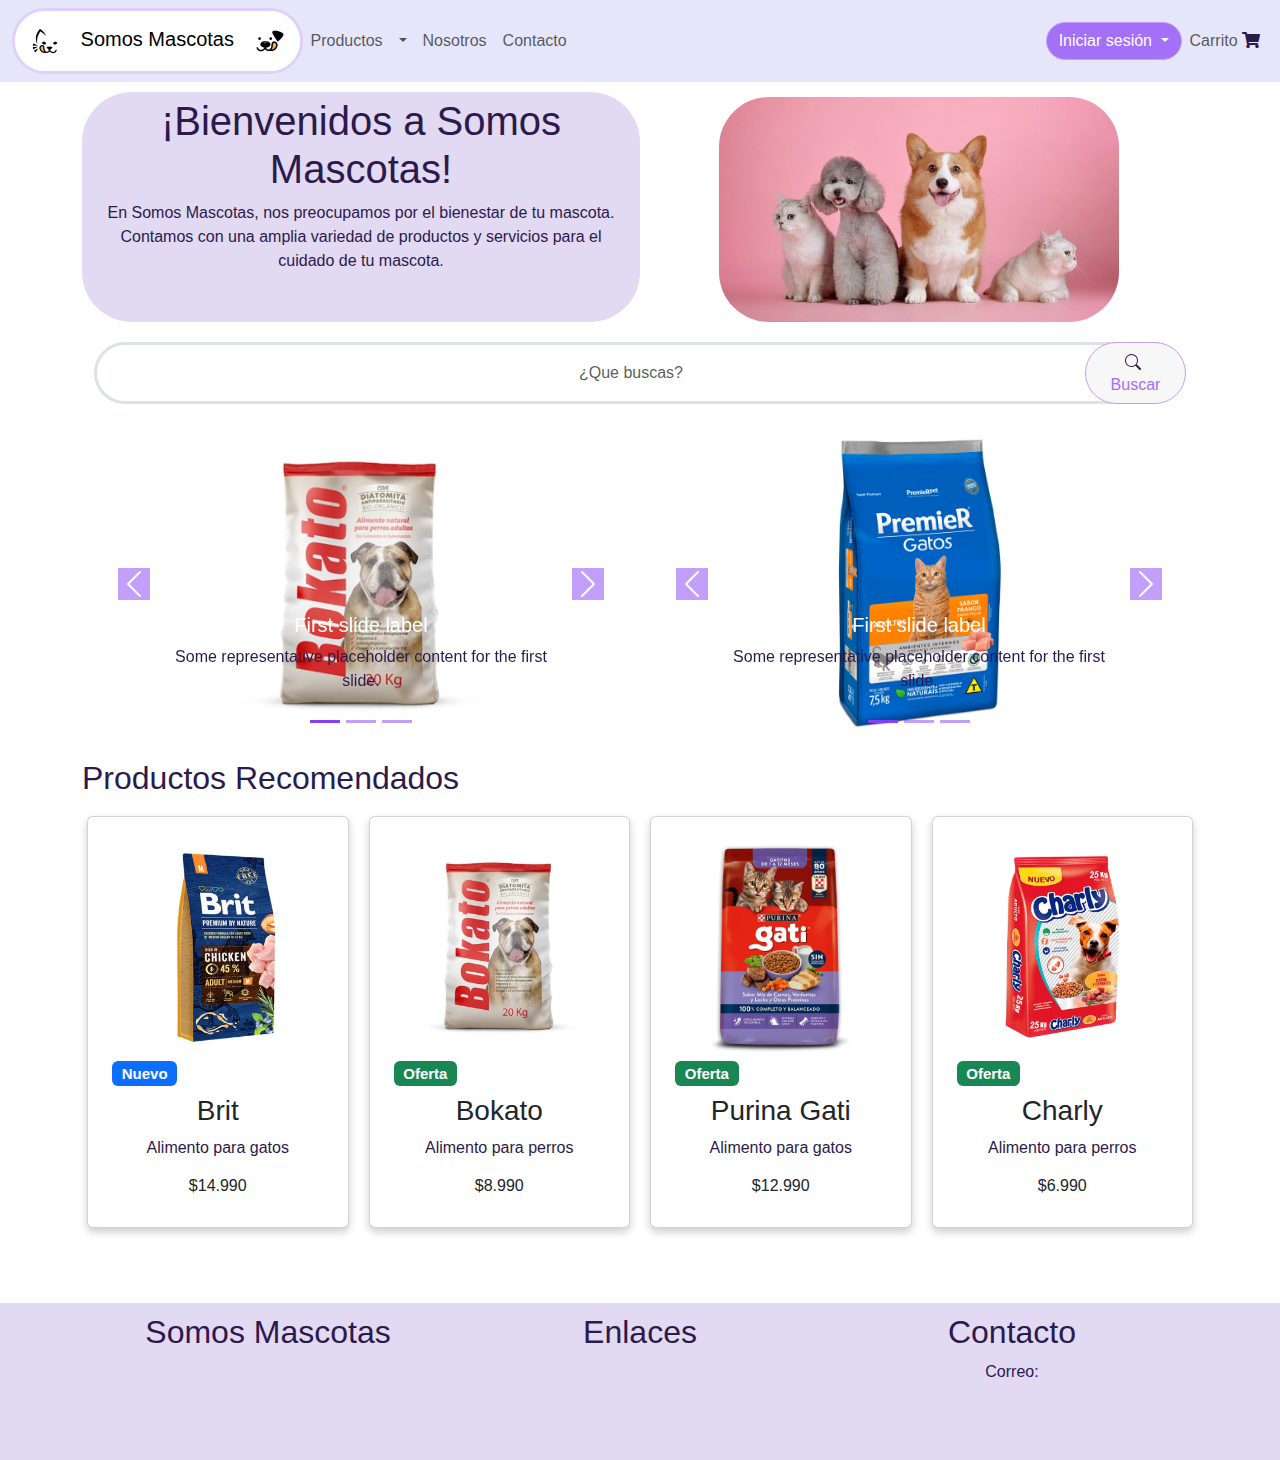
==== MiWeb/index.html @ 4d59f53f "ultimo comit de la noche, solo falta la pagina de categorias" ====
<!DOCTYPE html>
<html lang="en">
<head>
    <meta charset="UTF-8">
    <meta name="viewport" content="width=device-width, initial-scale=1.0">
    <title>Somos Mascotas</title>
    <link rel="stylesheet" href="style.css">
    <link href="https://cdn.jsdelivr.net/npm/bootstrap@5.3.3/dist/css/bootstrap.min.css" rel="stylesheet" integrity="sha384-QWTKZyjpPEjISv5WaRU9OFeRpok6YctnYmDr5pNlyT2bRjXh0JMhjY6hW+ALEwIH" crossorigin="anonymous">
    <link href="https://cdnjs.cloudflare.com/ajax/libs/font-awesome/5.15.4/css/all.min.css" rel="stylesheet">

</head>
<body>
    <header>
        <!-- Navbar code goes here -->
        <nav >
            
          <nav id="lavanda" class="navbar navbar-expand-lg" style="background-color: lavender;">
            <div class="container-fluid">
                
                <div id="container-logo">
                    <a class="navbar-brand" href="index.html" style="margin: 0; padding: 0; display: block;">
                        <img id="sprite" alt="logo" src="imagenes/descarga (gatito).png">
                        Somos Mascotas
                        <img id="sprite" alt="logo" src="imagenes/vecteezy_dog-playing-tongue-an-illustration-of-a-cute-dog-playing_9551674.jpg">
                    </a>
                </div> 
                
                <!-- Boton hamburguesa -->
                <button class="navbar-toggler" type="button" data-bs-toggle="collapse" data-bs-target="#navbarSupportedContent" aria-controls="navbarSupportedContent" aria-expanded="false" aria-label="Toggle navigation">
                    <span class="navbar-toggler-icon"></span>
                </button>
                
                <div class="collapse navbar-collapse justify-content-between" id="navbarSupportedContent">
                    
                    <ul class="navbar-nav me-auto mb-2 mb-lg-0">
                      
                          <li class="nav-item">
                            <a class="nav-link" href="productos-categoria.html">Productos</a>
                        </li>
                        <!-- comienzo del button split -->
                        <li class="nav-item dropdown">
                          <a class="nav-link dropdown-toggle" href="#" role="button" data-bs-toggle="dropdown" aria-expanded="false"></a>
                          <ul class="dropdown-menu ">
                            <li><a class="dropdown-item" href="#">Alimento</a></li>
                            <li><a class="dropdown-item" href="#">Medicina</a></li>
                            <li><a class="dropdown-item" href="#">Juguetes</a></li>
                            <li><hr class="dropdown-divider"></li>
                            <li><a class="dropdown-item" href="#">Accesorios varios</a></li>
                          </ul>
                        </li>
                      
                          <li class="nav-item">
                              <a class="nav-link" href="nosotros.html">Nosotros</a>
                          </li>
                          
                          <li class="nav-item">
                              <a class="nav-link" href="contacto.html">Contacto</a>
                          </li>

                    </ul>
                    
                    <!-- Boton drop down de login -->
                    <div class="dropdown" style="padding-left: 5px;">
                        <button id="btn-oscuro"  type="button" class="btn btn-primary dropdown-toggle" data-bs-toggle="dropdown" aria-expanded="false" data-bs-auto-close="outside">
                            Iniciar sesión
                        </button>
        
                        <div class="dropdown-menu dropdown-menu-sm-end">
                            <form class="px-4 py-3">
                                <div class="mb-3">
                                    <label for="exampleDropdownFormEmail1" class="form-label">Correo electrónico</label>
                                    <input type="email" class="form-control" id="exampleDropdownFormEmail1" placeholder="correo@ejemplo.com">
                                </div>
                                <div class="mb-3">
                                    <label for="exampleDropdownFormPassword1" class="form-label">Contraseña</label>
                                    <input type="password" class="form-control" id="exampleDropdownFormPassword1" placeholder="Contraseña">
                                </div>
                                <div class="mb-3">
                                    <div class="form-check">
                                        <input type="checkbox" class="form-check-input" id="dropdownCheck" >
                                        <label class="form-check-label" for="dropdownCheck">
                                            Recordar
                                        </label>
                                    </div>
                                </div>
                                <button id="btn-oscuro" type="submit" class="btn btn-primary">Ingresar</button>
                            </form>
                            <div class="dropdown-divider"></div>
                            <a class="dropdown-item" href="#">¿Primera vez por acá? Regístrate</a>
                            <a class="dropdown-item" href="#">¿Olvidaste la contraseña?</a>
                        </div>
                    </div>
        
                    <!-- Carrito icon -->
                    <ul class="navbar-nav">
                        <li class="nav-item">
                            <a class="nav-link" href="#">Carrito <i class="fas fa-shopping-cart"></i></a>
                        </li>
                    </ul>
                </div>
            </div>
        </nav>
        

               <!-- Navbar code ends here -->
        </nav>
    </header>

    <div class="wrapper">
        <div class="container">
            <div class="row" style="text-align: center;">

                <div id="curvo" class="col-md-6" style="background-color: #e2d9f3;">
                    <h1>¡Bienvenidos a Somos Mascotas!</h1>
                    <p>En Somos Mascotas, nos preocupamos por el bienestar de tu mascota. Contamos con una amplia variedad de productos y servicios para el cuidado de tu mascota.</p>
                    
                </div>
                <div class="col-md-6" >
                    <img style="border-radius: 50px;" src="imagenes/somos-mascotas/Imagen de WhatsApp 2024-04-06 a las 19.55.14_76814582.jpg" alt="Mascotas" class="img-fluid" height="400px" width="400px">
                </div>  
            </div>

            <!--fila dedicada a la barra de busqueda-->
            <div class="row">
              <form class="d-flex" role="search">
                <input class="form-control me-2" type="search" placeholder="¿Que buscas?" aria-label="Search" style="border-width: 3px; text-align: center;">
                <button id="btn-claro" id="curvo" class="btn btn-primary" type="submit"> 
                  <!--icono de lupa-->
                  <svg style="margin-right: 5px;" xmlns="http://www.w3.org/2000/svg" width="16" height="16" fill="currentColor" class="bi bi-search" viewBox="0 0 16 16">
                    <path d="M11.742 10.344a6.5 6.5 0 1 0-1.397 1.398h-.001q.044.06.098.115l3.85 3.85a1 1 0 0 0 1.415-1.414l-3.85-3.85a1 1 0 0 0-.115-.1zM12 6.5a5.5 5.5 0 1 1-11 0 5.5 5.5 0 0 1 11 0"/>
                  </svg>  
                  Buscar
                </button>
              </form>
            </div>

            <!-- style morado solo para ilustrar delimitaciones -->
            <div class="row">
              <div id="curvo" class="col-md-6" >

                <!--COMIENZO DEL CAROUSEL-1-->

                <div id="carouselExampleCaptions-1" class="carousel slide" data-bs-ride="false">
                  <div class="carousel-indicators" id="colorcarousel">
                    <button type="button" data-bs-target="#carouselExampleCaptions-1" data-bs-slide-to="0" class="active" aria-current="true" aria-label="Slide 1"></button>
                    <button type="button" data-bs-target="#carouselExampleCaptions-1" data-bs-slide-to="1" aria-label="Slide 2"></button>
                    <button type="button" data-bs-target="#carouselExampleCaptions-1" data-bs-slide-to="2" aria-label="Slide 3"></button>
                  </div>
                  <div class="carousel-inner">
                    <div class="carousel-item active">
                      <img src="carousel/c1/002-min-1.jpg" class="d-block" alt="...">
                      <div class="carousel-caption d-none d-md-block">
                        <h5>First slide label</h5>
                        <p>Some representative placeholder content for the first slide.</p>
                      </div>
                    </div>
                    <div class="carousel-item">
                      <img src="carousel/c1/7804438003168.png" class="d-block" alt="...">
                      <div class="carousel-caption d-none d-md-block">
                        <h5>Second slide label</h5>
                        <p>Some representative placeholder content for the second slide.</p>
                      </div>
                    </div>
                    <div class="carousel-item">
                      <img src="carousel/c1/landing-hero-adult-default.avif" class="d-block" alt="...">
                      <div class="carousel-caption d-none d-md-block">
                        <h5>Third slide label</h5>
                        <p>Some representative placeholder content for the third slide.</p>
                      </div>
                    </div>
                  </div>
                  <button class="carousel-control-prev" type="button" data-bs-target="#carouselExampleCaptions-1" data-bs-slide="prev">
                    <span class="carousel-control-prev-icon" aria-hidden="true"></span>
                    <span class="visually-hidden">Previous</span>
                  </button>
                  <button class="carousel-control-next" type="button" data-bs-target="#carouselExampleCaptions-1" data-bs-slide="next">
                    <span class="carousel-control-next-icon" aria-hidden="true"></span>
                    <span class="visually-hidden">Next</span>
                  </button>
                </div>

              </div>

              <div id="curvo" class="col-md-6" >  

                <!--COMIENZO DEL CAROUSEL-2-->

                <div id="carouselExampleCaptions-2" class="carousel slide " data-bs-ride="false">
                  <div class="carousel-indicators">
                    <button type="button" data-bs-target="#carouselExampleCaptions-2" data-bs-slide-to="0" class="active" aria-current="true" aria-label="Slide 1"></button>
                    <button type="button" data-bs-target="#carouselExampleCaptions-2" data-bs-slide-to="1" aria-label="Slide 2"></button>
                    <button type="button" data-bs-target="#carouselExampleCaptions-2" data-bs-slide-to="2" aria-label="Slide 3"></button>
                  </div>
                  <div class="carousel-inner">
                    <div class="carousel-item active">
                      <img src="carousel/c2/premier-gato.webp" class="d-block" alt="...">
                      <div class="carousel-caption d-none d-md-block">
                        <h5>First slide label</h5>
                        <p>Some representative placeholder content for the first slide.</p>
                      </div>
                    </div>
                    <div class="carousel-item">
                      <img src="carousel/c2/Purina-Gati-mix-de-carnes-verduritas-y-leche-chile.png.webp" class="d-block" alt="...">
                      <div class="carousel-caption d-none d-md-block">
                        <h5>Second slide label</h5>
                        <p>Some representative placeholder content for the second slide.</p>
                      </div>
                    </div>
                    <div class="carousel-item">
                      <img src="carousel/c2/sp-feline-science-plan-adult-optimal-care-chicken-dry-productShot_zoom.avif" class="d-block" alt="...">
                      <div class="carousel-caption d-none d-md-block">
                        <h5>Third slide label</h5>
                        <p>Some representative placeholder content for the third slide.</p>
                      </div>
                    </div>
                  </div>
                  <button class="carousel-control-prev" type="button" data-bs-target="#carouselExampleCaptions-2" data-bs-slide="prev">
                    <span class="carousel-control-prev-icon" aria-hidden="true"></span>
                    <span class="visually-hidden">Previous</span>
                  </button>
                  <button class="carousel-control-next" type="button" data-bs-target="#carouselExampleCaptions-2" data-bs-slide="next">
                    <span class="carousel-control-next-icon" aria-hidden="true"></span>
                    <span class="visually-hidden">Next</span>
                  </button>
                </div>
                
              </div>
            </div><!--fin del row de carouseles-->

            <!--row de una sola columna-->

            

            


            <h2>Productos Recomendados</h2>

            <!--ROW DE PRODUCTOS-->
            <div id="curvo" class="row-cards" style="display: flex; justify-content: space-between;">
              

              <div class="column-card">
                <div class="card">
                  <a href="producto.html">
                    <div class="bg-image hover-zoom ripple ripple-surface ripple-surface-light" data-mdb-ripple-color="light">
                      <img src="imagenes/comida-perro-brit.jpg" class="w-100" />
                      <div class="mask">
                        <div class="d-flex justify-content-start align-items-end w-100">
                          <h5><span class="badge bg-primary ms-2">Nuevo</span></h5>
                        </div>
                      </div>
                      <div class="hover-overlay">
                        <div class="mask" style="background-color: rgba(251, 251, 251, 0.15);"></div>
                      </div>
                    </div>
                  </a>
                  <h3>Brit</h3>
                  <p>Alimento para gatos</p>
                  <h6 class="mb-3">$14.990</h6>
                </div>
              </div>

              <div class="column-card">
                <div class="card">
                  <a href="#!">
                    <div class="bg-image hover-zoom ripple ripple-surface ripple-surface-light" data-mdb-ripple-color="light">
                      <img src="carousel/c1/002-min-1.jpg" class="w-100" />
                      <div class="mask">
                        <div class="d-flex justify-content-start align-items-end w-100">
                          <h5><span class="badge bg-success ms-2">Oferta</span></h5>
                        </div>
                      </div>
                      <div class="hover-overlay">
                        <div class="mask" style="background-color: rgba(251, 251, 251, 0.15);"></div>
                      </div>
                    </div>
                  </a>
                  <h3>Bokato</h3>
                  <p>Alimento para perros</p>
                  <h6 class="mb-3">$8.990</h6>
                </div>
              </div>

              <div class="column-card">
                <div class="card">
                  <a href="#!">
                    <div class="bg-image hover-zoom ripple ripple-surface ripple-surface-light" data-mdb-ripple-color="light">
                      <img src="carousel/c2/Purina-Gati-mix-de-carnes-verduritas-y-leche-chile.png.webp" class="w-100" />
                      <div class="mask">
                        <div class="d-flex justify-content-start align-items-end w-100">
                          <h5><span class="badge bg-success ms-2">Oferta</span></h5>
                        </div>
                      </div>
                      <div class="hover-overlay">
                        <div class="mask" style="background-color: rgba(251, 251, 251, 0.15);"></div>
                      </div>
                    </div>
                  </a>
                  <h3>Purina Gati</h3>
                  <p>Alimento para gatos</p>
                  <h6 class="mb-3">$12.990</h6>
                </div>
              </div>

              <div class="column-card">
                <div class="card">
                  <a href="#!">
                    <div class="bg-image hover-zoom ripple ripple-surface ripple-surface-light" data-mdb-ripple-color="light">
                      <img src="carousel/c1/7804438003168.png" class="w-100" />
                      <div class="mask">
                        <div class="d-flex justify-content-start align-items-end w-100">
                          <h5><span class="badge bg-success ms-2">Oferta</span></h5>
                        </div>
                      </div>
                      <div class="hover-overlay">
                        <div class="mask" style="background-color: rgba(251, 251, 251, 0.15);"></div>
                      </div>
                    </div>
                  </a>
                  <h3>Charly</h3>
                  <p>Alimento para perros</p>
                  <h6 class="mb-3">$6.990</h6>
                </div>
              </div>

            </div>

        </div>
        
        
    </div>
    
    <footer>
      <div class="container">
        <div class="row">
          <div class="col-md-4">
            <h2>Somos Mascotas</h2>
          </div>
          <div class="col-md-4">
            <h2>Enlaces</h2>
            <ul>
              
            </ul>
          </div>
          <div class="col-md-4">
            <h2>Contacto</h2>
            <p>Correo:</p>
          </div>
        </div>
      </div>
    </footer>



    <script src="https://cdn.jsdelivr.net/npm/bootstrap@5.3.3/dist/js/bootstrap.bundle.min.js" integrity="sha384-YvpcrYf0tY3lHB60NNkmXc5s9fDVZLESaAA55NDzOxhy9GkcIdslK1eN7N6jIeHz" crossorigin="anonymous"></script>
    <script src="https://code.jquery.com/jquery-3.5.1.slim.min.js"></script>
    <script src="https://cdn.jsdelivr.net/npm/@popperjs/core@2.9.2/dist/umd/popper.min.js"></script>
    <script src="https://stackpath.bootstrapcdn.com/bootstrap/4.5.2/js/bootstrap.min.js"></script>    
</body>
</html>
---- MiWeb/style.css ----
*{
    font-family: 'Segoe UI', Tahoma, Geneva, Verdana, sans-serif;
    margin: 0;
    padding: 0;
    color: #2c1a4d;
}

/*este style es el tamaño del logo con las imagenes*/
#sprite {
    background: image('imagenes/vecteezy_cat-playing-tongue-illustration-of-cute-cat-playing-with_9551667-1.jpg') no-repeat;
	width: 60px;
	height: 60px;
    border-radius: 50px;
}

/*se aplico el ID en el div del logo*/
#container-logo {
    border: 3px solid #e0cffc;
    margin: auto;
    border-radius: 50px; /* Add this line to give round edges */
    background-color: white;
    font-size-adjust: 20px;
    font-size: 20px;
    
}

.navbar a:hover{
    color: #8540f5;
    text-decoration: none;
    background-color: #e2d9f3;
    border-radius: 50px;
    transition: 0.6s;
    /**/
}

.dropdown-menu a:hover {
    color: #8540f5;
    border-color: #432874;
    background-color: #e2d9f3;
}

.dropdown a:hover{
    color: #8540f5;   
}

/* id de colores custom de botones*/
#btn-oscuro{
    background-color: #a370f7;
    color: white;
    border-color: #c29ffa;
    border-radius: 50px;

}

#btn-oscuro:hover {
    background-color: #8540f5;
    color: white;
    
}

#btn-claro{
    background-color: #f7f7f7;
    color: #a370f7;
    border-color: #c29ffa;
    border-radius: 50px;
}
#btn-claro:hover{
    background-color: #e2d9f3;
    color: #a370f7;
    border-color: #c29ffa;
    border-radius: 50px;
}

/*------------ Aqui empiezan los style que van debajo del header ------------*/
.wrapper {
    width: 100%;
    margin: 0 auto;
    height: 100%;
    

}

body {
    margin: 0;
    padding: 0;
    min-height: 100vh; /* Ensure that the body fills the entire viewport height */
    display: flex;
    flex-direction: column;
}

footer {
    height: 5%;
    background-color: #e2d9f3;
    color: #432874;
    text-align: center;
    margin-top: auto; /* Push footer to the bottom, very important */
    width: 100%;
    
}

.container {
    flex: 1; /* Grow and fill remaining space */
    margin-bottom: 60px; 
}

/*alinea los elementos del las filas (rows)*/
.container .row{
    width: 100%;
    margin: 0 auto;
    
    
}

.row {
    width: 100%;
    margin: 0 -5px;
    padding-top: 10px;
    margin-bottom: 10px;
    
}

/*-comienzo fila de cards-*/
.row-cards{
    margin: 0 -5px;
    padding-top: 10px;
    margin-bottom: 10px;
    
}

.row-cards:after {
    content: "";
    display: table;
    clear: both;
}
/*-fin fila de cards-*/


.col-md-6 {
    margin: 0 auto;
    padding-top: 5px;
    margin-bottom: 10px;
}

.column-card {
    float: left;
    width: 25%;
    padding: 0 10px;
    text-decoration: none;
    margin-bottom: 15px;
    
}

@media screen and (max-width: 600px) {
    .column-card {
      width: 100%;
      display: block;
      margin-bottom: 20px;
    }
  }

  .card {
    box-shadow: 0 4px 8px 0 rgba(0, 0, 0, 0.2);
    padding: 16px;
    text-align: center;
    background-color: #f1f1f1;
    display: flex;
    flex-direction: column;
    text-decoration: none;
  }



#columncard {
    float: left;
     width: 25%;
    padding: 0 10px;
}
/*-aqui van los style del carousel-*/
/* Custom CSS for carousel indicators */
.carousel-indicators button {
    background-color: #8540f5 !important;

}

/* Custom CSS for carousel control buttons not in use yet */
.carousel-control-prev,
.carousel-control-next {
    
    
}

/* Custom CSS for carousel control icons */
.carousel-control-prev-icon,
.carousel-control-next-icon {
    background-color: #8540f5 !important;
    border-color: black !important;
}
/*--------------------------------*/


.d-block {
    display: block;
    margin-left: auto;
    margin-right: auto;
    height: 30rcap;

}


/*fin del style carousel*/

.thumbnail-container {
    display: block;
    margin-left: auto;
    margin-right: auto;
    height: 300px;
}



/*------comienzo del style del buscador------*/
/*bordes redondos del input*/
.d-flex input{
    border-radius: 50px; /* Add this line to give round edges */
    
}
/*bordes redondos del boton y fijacion sobre el input*/
.d-flex .btn{
    right: 0;
    
    margin-left: -106px;
}
/*id para encurvar orillas*/
#curvo{
    border-radius: 50px; /* Add this line to give round edges */ 
}
/*------fin del style del buscador------*/


/*------Style para producto---------*/


#body-producto {
    font-family: Arial, sans-serif;
    margin: 0;
    padding: 0;
}


/* Estilos del contenido */
.contenido {
    display: flex;
    flex-wrap: wrap;
    justify-content: space-around;
    padding: 20px;
}

/* Estilos de la columna de la imagen */
.imagen {
    flex: 1;
    max-width: 60%;
    margin-right: 0%;
}

.imagen img {
    width: 100%;
    height: auto;
}

/* Estilos de la columna de detalles del producto */
.detalles {
    flex: 1;
    max-width: 60%;
}
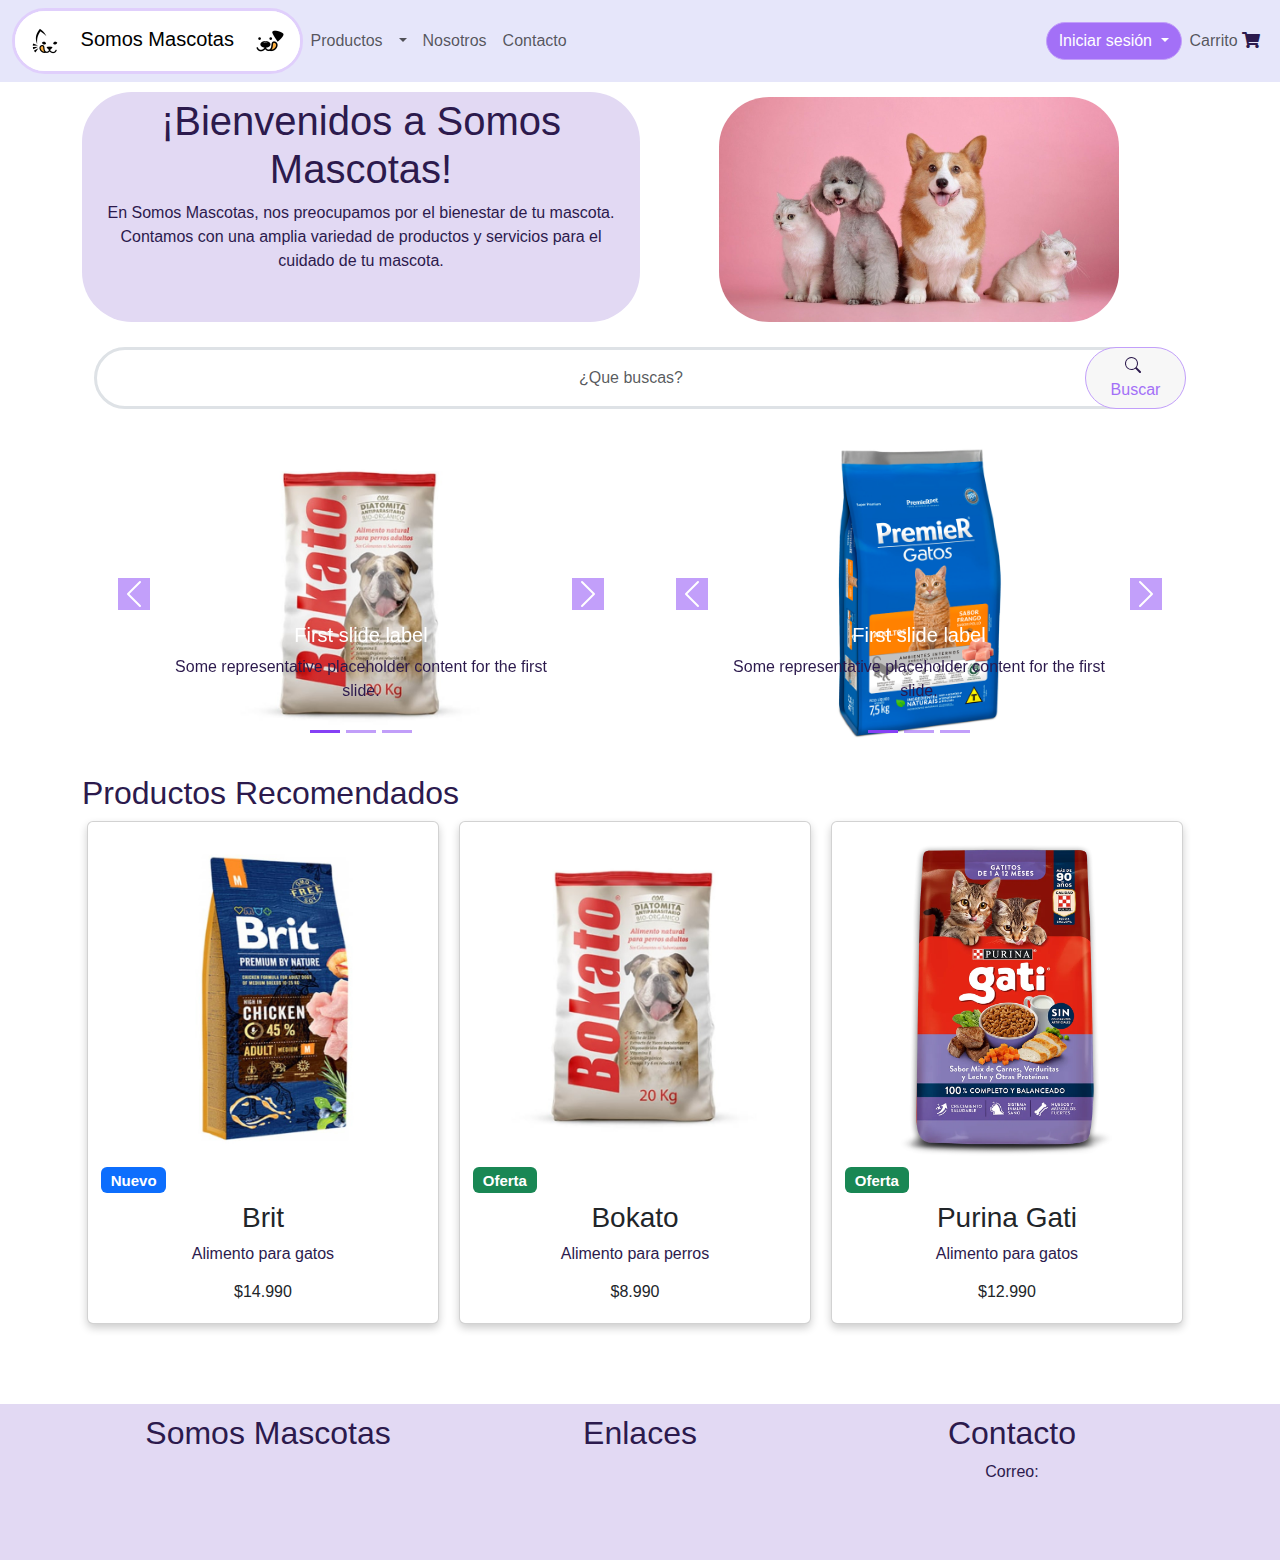
==== commit 41e314a6: "ultimo comit, verificar antes para entrega final" ====
--- a/MiWeb/index.html
+++ b/MiWeb/index.html
@@ -134,7 +134,7 @@
               </form>
             </div>
 
-            <!-- style morado solo para ilustrar delimitaciones -->
+            <!-- comienzo del row -->
             <div class="row">
               <div id="curvo" class="col-md-6" >
 
@@ -303,28 +303,9 @@
                 </div>
               </div>
 
-              <div class="column-card">
-                <div class="card">
-                  <a href="#!">
-                    <div class="bg-image hover-zoom ripple ripple-surface ripple-surface-light" data-mdb-ripple-color="light">
-                      <img src="carousel/c1/7804438003168.png" class="w-100" />
-                      <div class="mask">
-                        <div class="d-flex justify-content-start align-items-end w-100">
-                          <h5><span class="badge bg-success ms-2">Oferta</span></h5>
-                        </div>
-                      </div>
-                      <div class="hover-overlay">
-                        <div class="mask" style="background-color: rgba(251, 251, 251, 0.15);"></div>
-                      </div>
-                    </div>
-                  </a>
-                  <h3>Charly</h3>
-                  <p>Alimento para perros</p>
-                  <h6 class="mb-3">$6.990</h6>
-                </div>
-              </div>
-
-            </div>
+              
+
+            </div><!--fin del row de productos-->
 
         </div>
         
--- a/MiWeb/style.css
+++ b/MiWeb/style.css
@@ -107,6 +107,7 @@
 .container .row{
     width: 100%;
     margin: 0 auto;
+    margin-bottom: 5px;
     
     
 }
@@ -120,7 +121,7 @@
 }
 
 /*-comienzo fila de cards-*/
-.row-cards{
+.row-card{
     margin: 0 -5px;
     padding-top: 10px;
     margin-bottom: 10px;
@@ -144,10 +145,15 @@
 .column-card {
     float: left;
     width: 25%;
-    padding: 0 10px;
+    height: 25%;
+    padding: 0 5px;
     text-decoration: none;
     margin-bottom: 15px;
     
+}
+
+.card{
+    height: 150px;
 }
 
 @media screen and (max-width: 600px) {
@@ -160,7 +166,7 @@
 
   .card {
     box-shadow: 0 4px 8px 0 rgba(0, 0, 0, 0.2);
-    padding: 16px;
+    padding: 5px;
     text-align: center;
     background-color: #f1f1f1;
     display: flex;
@@ -168,7 +174,28 @@
     text-decoration: none;
   }
 
-
+  .row-cards {
+    display: flex;
+    flex-wrap: wrap;
+    justify-content: space-between;
+}
+
+.column-card {
+    width: calc(33.33% - 10px); /* Adjust the width to fit 3 cards in a row */
+    margin-bottom: 20px;
+}
+
+@media (max-width: 992px) {
+    .column-card {
+        width: calc(50% - 20px); /* Adjust the width to fit 2 cards in a row for smaller screens */
+    }
+}
+
+@media (max-width: 768px) {
+    .column-card {
+        width: 100%; /* Full width for smaller screens */
+    }
+}
 
 #columncard {
     float: left;
@@ -271,4 +298,84 @@
 .detalles {
     flex: 1;
     max-width: 60%;
-}+}
+
+
+/*styles para sidebar*/
+.bd-placeholder-img {
+    font-size: 1.125rem;
+    text-anchor: middle;
+    -webkit-user-select: none;
+    -moz-user-select: none;
+    user-select: none;
+  }
+
+  @media (min-width: 768px) {
+    .bd-placeholder-img-lg {
+      font-size: 3.5rem;
+    }
+  }
+
+  .b-example-divider {
+    width: 100%;
+    height: 3rem;
+    background-color: rgba(0, 0, 0, .1);
+    border: solid rgba(0, 0, 0, .15);
+    border-width: 1px 0;
+    box-shadow: inset 0 .5em 1.5em rgba(0, 0, 0, .1), inset 0 .125em .5em rgba(0, 0, 0, .15);
+  }
+
+  .b-example-vr {
+    flex-shrink: 0;
+    width: 1.5rem;
+    height: 100vh;
+  }
+
+  .bi {
+    vertical-align: -.125em;
+    fill: currentColor;
+  }
+
+  .nav-scroller {
+    position: relative;
+    z-index: 2;
+    height: 2.75rem;
+    overflow-y: hidden;
+  }
+
+  .nav-scroller .nav {
+    display: flex;
+    flex-wrap: nowrap;
+    padding-bottom: 1rem;
+    margin-top: -1px;
+    overflow-x: auto;
+    text-align: center;
+    white-space: nowrap;
+    -webkit-overflow-scrolling: touch;
+  }
+
+  .btn-bd-primary {
+    --bd-violet-bg: #712cf9;
+    --bd-violet-rgb: 112.520718, 44.062154, 249.437846;
+
+    --bs-btn-font-weight: 600;
+    --bs-btn-color: var(--bs-white);
+    --bs-btn-bg: var(--bd-violet-bg);
+    --bs-btn-border-color: var(--bd-violet-bg);
+    --bs-btn-hover-color: var(--bs-white);
+    --bs-btn-hover-bg: #6528e0;
+    --bs-btn-hover-border-color: #6528e0;
+    --bs-btn-focus-shadow-rgb: var(--bd-violet-rgb);
+    --bs-btn-active-color: var(--bs-btn-hover-color);
+    --bs-btn-active-bg: #5a23c8;
+    --bs-btn-active-border-color: #5a23c8;
+  }
+
+  .bd-mode-toggle {
+    z-index: 1500;
+  }
+
+  .bd-mode-toggle .dropdown-menu .active .bi {
+    display: block !important;
+  }
+/*fin styles sidebar*/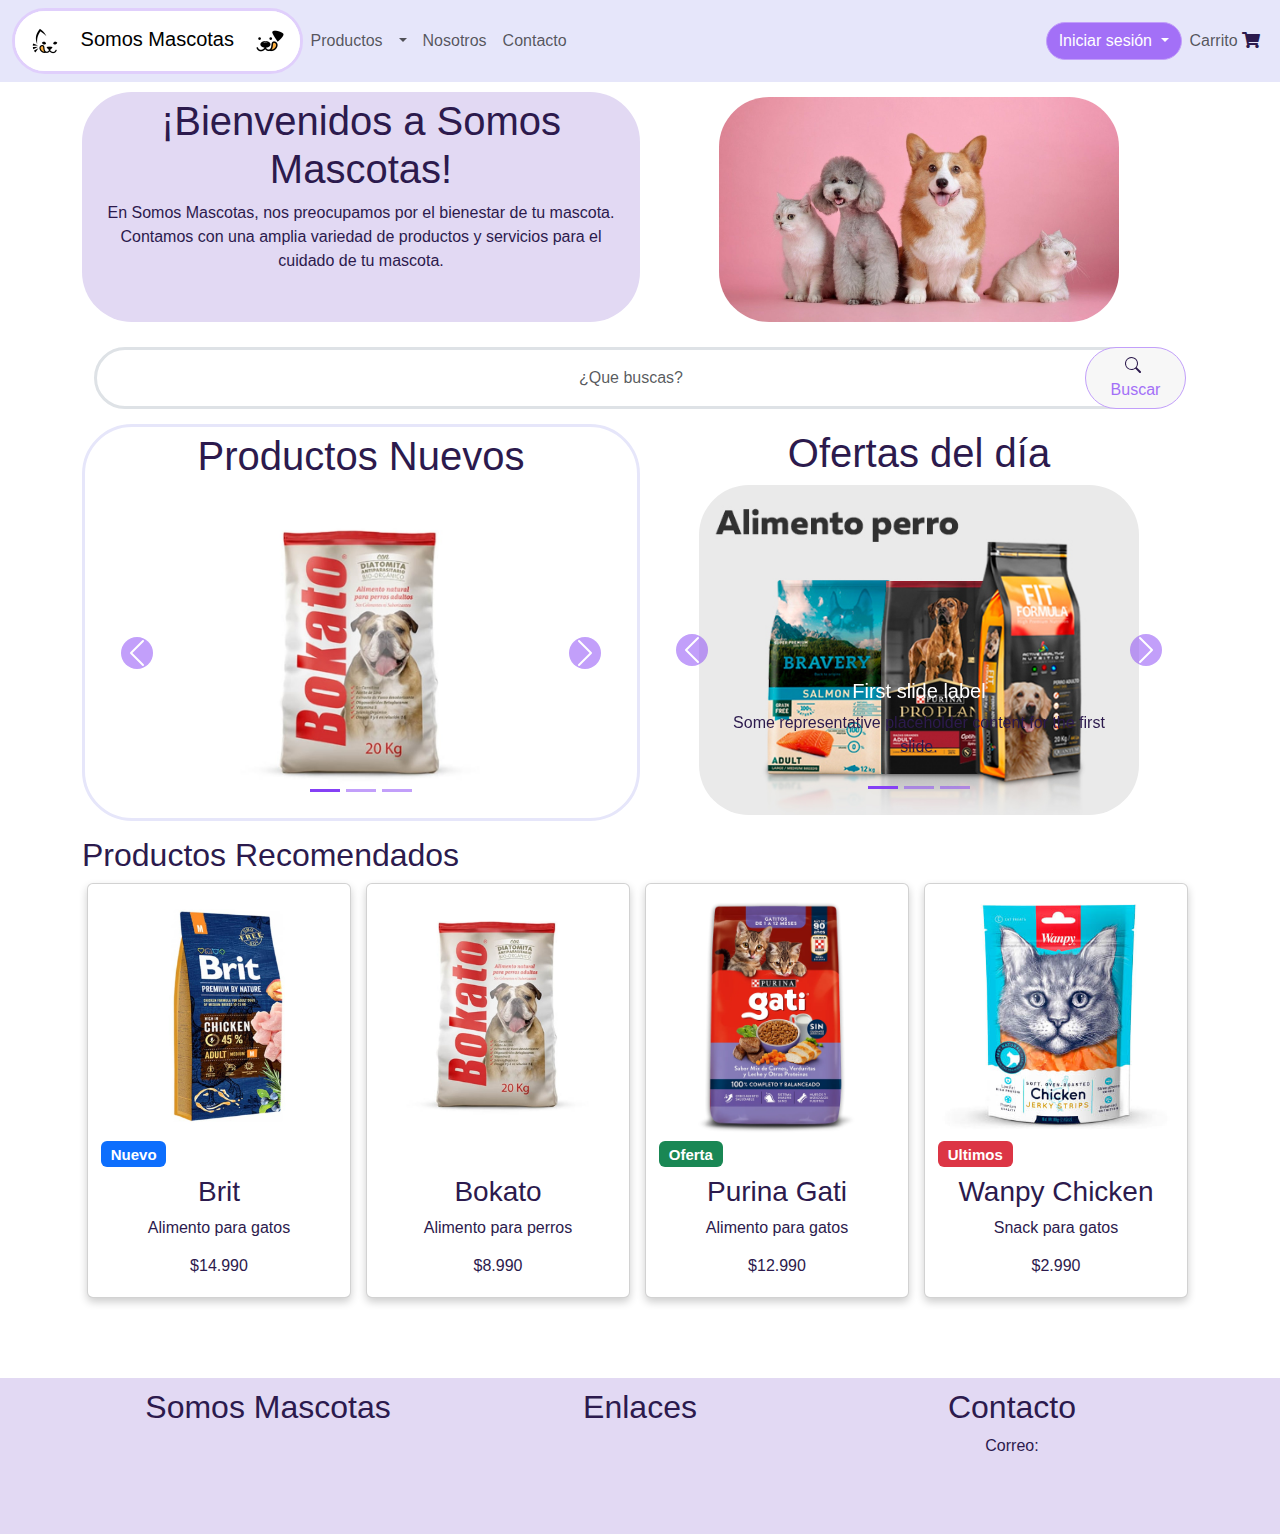
==== commit b98767b5: "penultimo comit, afinando detalles" ====
--- a/MiWeb/index.html
+++ b/MiWeb/index.html
@@ -136,7 +136,9 @@
 
             <!-- comienzo del row -->
             <div class="row">
-              <div id="curvo" class="col-md-6" >
+              <div id="curvo" class="col-md-6" style="text-align: center; border-color: lavender; border-style: solid;">
+
+                <h1>Productos Nuevos</h1>
 
                 <!--COMIENZO DEL CAROUSEL-1-->
 
@@ -148,66 +150,68 @@
                   </div>
                   <div class="carousel-inner">
                     <div class="carousel-item active">
-                      <img src="carousel/c1/002-min-1.jpg" class="d-block" alt="...">
-                      <div class="carousel-caption d-none d-md-block">
-                        <h5>First slide label</h5>
-                        <p>Some representative placeholder content for the first slide.</p>
+                      <img id="curvo" src="carousel/c1/002-min-1.jpg" class="d-block" alt="...">
+                      <div class="carousel-caption d-none d-md-block">
+                        <h5></h5>
+                        <p></p>
                       </div>
                     </div>
                     <div class="carousel-item">
-                      <img src="carousel/c1/7804438003168.png" class="d-block" alt="...">
-                      <div class="carousel-caption d-none d-md-block">
-                        <h5>Second slide label</h5>
-                        <p>Some representative placeholder content for the second slide.</p>
+                      <img  id="curvo" src="carousel/c1/7804438003168.png" class="d-block" alt="...">
+                      <div class="carousel-caption d-none d-md-block">
+                        <h5></h5>
+                        <p></p>
                       </div>
                     </div>
                     <div class="carousel-item">
-                      <img src="carousel/c1/landing-hero-adult-default.avif" class="d-block" alt="...">
-                      <div class="carousel-caption d-none d-md-block">
-                        <h5>Third slide label</h5>
-                        <p>Some representative placeholder content for the third slide.</p>
+                      <img  id="curvo" src="carousel/c1/landing-hero-adult-default.avif" class="d-block" alt="...">
+                      <div class="carousel-caption d-none d-md-block">
+                        <h5></h5>
+                        <p></p>
                       </div>
                     </div>
                   </div>
                   <button class="carousel-control-prev" type="button" data-bs-target="#carouselExampleCaptions-1" data-bs-slide="prev">
-                    <span class="carousel-control-prev-icon" aria-hidden="true"></span>
+                    <span  id="curvo" class="carousel-control-prev-icon" aria-hidden="true"></span>
                     <span class="visually-hidden">Previous</span>
                   </button>
                   <button class="carousel-control-next" type="button" data-bs-target="#carouselExampleCaptions-1" data-bs-slide="next">
-                    <span class="carousel-control-next-icon" aria-hidden="true"></span>
+                    <span  id="curvo" class="carousel-control-next-icon" aria-hidden="true"></span>
                     <span class="visually-hidden">Next</span>
                   </button>
                 </div>
 
               </div>
 
-              <div id="curvo" class="col-md-6" >  
+              <div id="curvo" class="col-md-6" style="text-align: center;">  
 
                 <!--COMIENZO DEL CAROUSEL-2-->
 
+                <h1>Ofertas del día</h1>
+
                 <div id="carouselExampleCaptions-2" class="carousel slide " data-bs-ride="false">
-                  <div class="carousel-indicators">
+                  <div  class="carousel-indicators">
                     <button type="button" data-bs-target="#carouselExampleCaptions-2" data-bs-slide-to="0" class="active" aria-current="true" aria-label="Slide 1"></button>
                     <button type="button" data-bs-target="#carouselExampleCaptions-2" data-bs-slide-to="1" aria-label="Slide 2"></button>
                     <button type="button" data-bs-target="#carouselExampleCaptions-2" data-bs-slide-to="2" aria-label="Slide 3"></button>
                   </div>
-                  <div class="carousel-inner">
+                  <div id="curvo" class="carousel-inner">
                     <div class="carousel-item active">
-                      <img src="carousel/c2/premier-gato.webp" class="d-block" alt="...">
+                      <img  id="curvo" src="carousel/c2/home-promo-ofertas-superzoo-4 (3) (1).jpg" class="d-block" alt="...">
                       <div class="carousel-caption d-none d-md-block">
                         <h5>First slide label</h5>
                         <p>Some representative placeholder content for the first slide.</p>
                       </div>
                     </div>
                     <div class="carousel-item">
-                      <img src="carousel/c2/Purina-Gati-mix-de-carnes-verduritas-y-leche-chile.png.webp" class="d-block" alt="...">
+                      <img  id="curvo" src="carousel/c2/Purina-Gati-mix-de-carnes-verduritas-y-leche-chile.png.webp" class="d-block" alt="...">
                       <div class="carousel-caption d-none d-md-block">
                         <h5>Second slide label</h5>
                         <p>Some representative placeholder content for the second slide.</p>
                       </div>
                     </div>
                     <div class="carousel-item">
-                      <img src="carousel/c2/sp-feline-science-plan-adult-optimal-care-chicken-dry-productShot_zoom.avif" class="d-block" alt="...">
+                      <img  id="curvo" src="carousel/c2/sp-feline-science-plan-adult-optimal-care-chicken-dry-productShot_zoom.avif" class="d-block" alt="...">
                       <div class="carousel-caption d-none d-md-block">
                         <h5>Third slide label</h5>
                         <p>Some representative placeholder content for the third slide.</p>
@@ -215,11 +219,11 @@
                     </div>
                   </div>
                   <button class="carousel-control-prev" type="button" data-bs-target="#carouselExampleCaptions-2" data-bs-slide="prev">
-                    <span class="carousel-control-prev-icon" aria-hidden="true"></span>
+                    <span  id="curvo" class="carousel-control-prev-icon" aria-hidden="true"></span>
                     <span class="visually-hidden">Previous</span>
                   </button>
                   <button class="carousel-control-next" type="button" data-bs-target="#carouselExampleCaptions-2" data-bs-slide="next">
-                    <span class="carousel-control-next-icon" aria-hidden="true"></span>
+                    <span  id="curvo" class="carousel-control-next-icon" aria-hidden="true"></span>
                     <span class="visually-hidden">Next</span>
                   </button>
                 </div>
@@ -254,10 +258,11 @@
                         <div class="mask" style="background-color: rgba(251, 251, 251, 0.15);"></div>
                       </div>
                     </div>
-                  </a>
+                  
                   <h3>Brit</h3>
                   <p>Alimento para gatos</p>
                   <h6 class="mb-3">$14.990</h6>
+                </a>
                 </div>
               </div>
 
@@ -268,17 +273,18 @@
                       <img src="carousel/c1/002-min-1.jpg" class="w-100" />
                       <div class="mask">
                         <div class="d-flex justify-content-start align-items-end w-100">
-                          <h5><span class="badge bg-success ms-2">Oferta</span></h5>
+                          <h5><span class="badge ms-2">Oferta</span></h5>
                         </div>
                       </div>
                       <div class="hover-overlay">
                         <div class="mask" style="background-color: rgba(251, 251, 251, 0.15);"></div>
                       </div>
                     </div>
-                  </a>
+                  
                   <h3>Bokato</h3>
                   <p>Alimento para perros</p>
                   <h6 class="mb-3">$8.990</h6>
+                </a>
                 </div>
               </div>
 
@@ -296,10 +302,33 @@
                         <div class="mask" style="background-color: rgba(251, 251, 251, 0.15);"></div>
                       </div>
                     </div>
-                  </a>
+                  
                   <h3>Purina Gati</h3>
                   <p>Alimento para gatos</p>
                   <h6 class="mb-3">$12.990</h6>
+                </a>
+                </div>
+              </div>
+
+              <div class="column-card">
+                <div class="card">
+                  <a href="#!">
+                    <div class="bg-image hover-zoom ripple ripple-surface ripple-surface-light" data-mdb-ripple-color="light">
+                      <img src="carousel/c2/M_wanpy-chicken-cat-petting7301.jpeg" class="w-100" />
+                      <div class="mask">
+                        <div class="d-flex justify-content-start align-items-end w-100">
+                          <h5><span class="badge bg-danger ms-2">Ultimos</span></h5>
+                        </div>
+                      </div>
+                      <div class="hover-overlay">
+                        <div class="mask" style="background-color: rgba(251, 251, 251, 0.15);"></div>
+                      </div>
+                    </div>
+                  
+                  <h3>Wanpy Chicken</h3>
+                  <p>Snack para gatos</p>
+                  <h6 class="mb-3">$2.990</h6>
+                  </a>
                 </div>
               </div>
 
--- a/MiWeb/style.css
+++ b/MiWeb/style.css
@@ -33,6 +33,11 @@
     /**/
 }
 
+div a {
+    color: #2c1a4d;
+    text-decoration: none;
+}
+
 .dropdown-menu a:hover {
     color: #8540f5;
     border-color: #432874;
@@ -174,20 +179,27 @@
     text-decoration: none;
   }
 
+  .card:hover {
+    box-shadow: 0 8px 16px 0 rgba(0, 0, 0, 0.2);
+    border-color: #8540f5;
+  }
+
+  
   .row-cards {
     display: flex;
     flex-wrap: wrap;
     justify-content: space-between;
 }
 
+
 .column-card {
-    width: calc(33.33% - 10px); /* Adjust the width to fit 3 cards in a row */
+    width: calc(25% - 5px); /* Adjust the width to fit 3 cards in a row */
     margin-bottom: 20px;
 }
 
 @media (max-width: 992px) {
     .column-card {
-        width: calc(50% - 20px); /* Adjust the width to fit 2 cards in a row for smaller screens */
+        width: calc(50% - 10px); /* Adjust the width to fit 2 cards in a row for smaller screens */
     }
 }
 
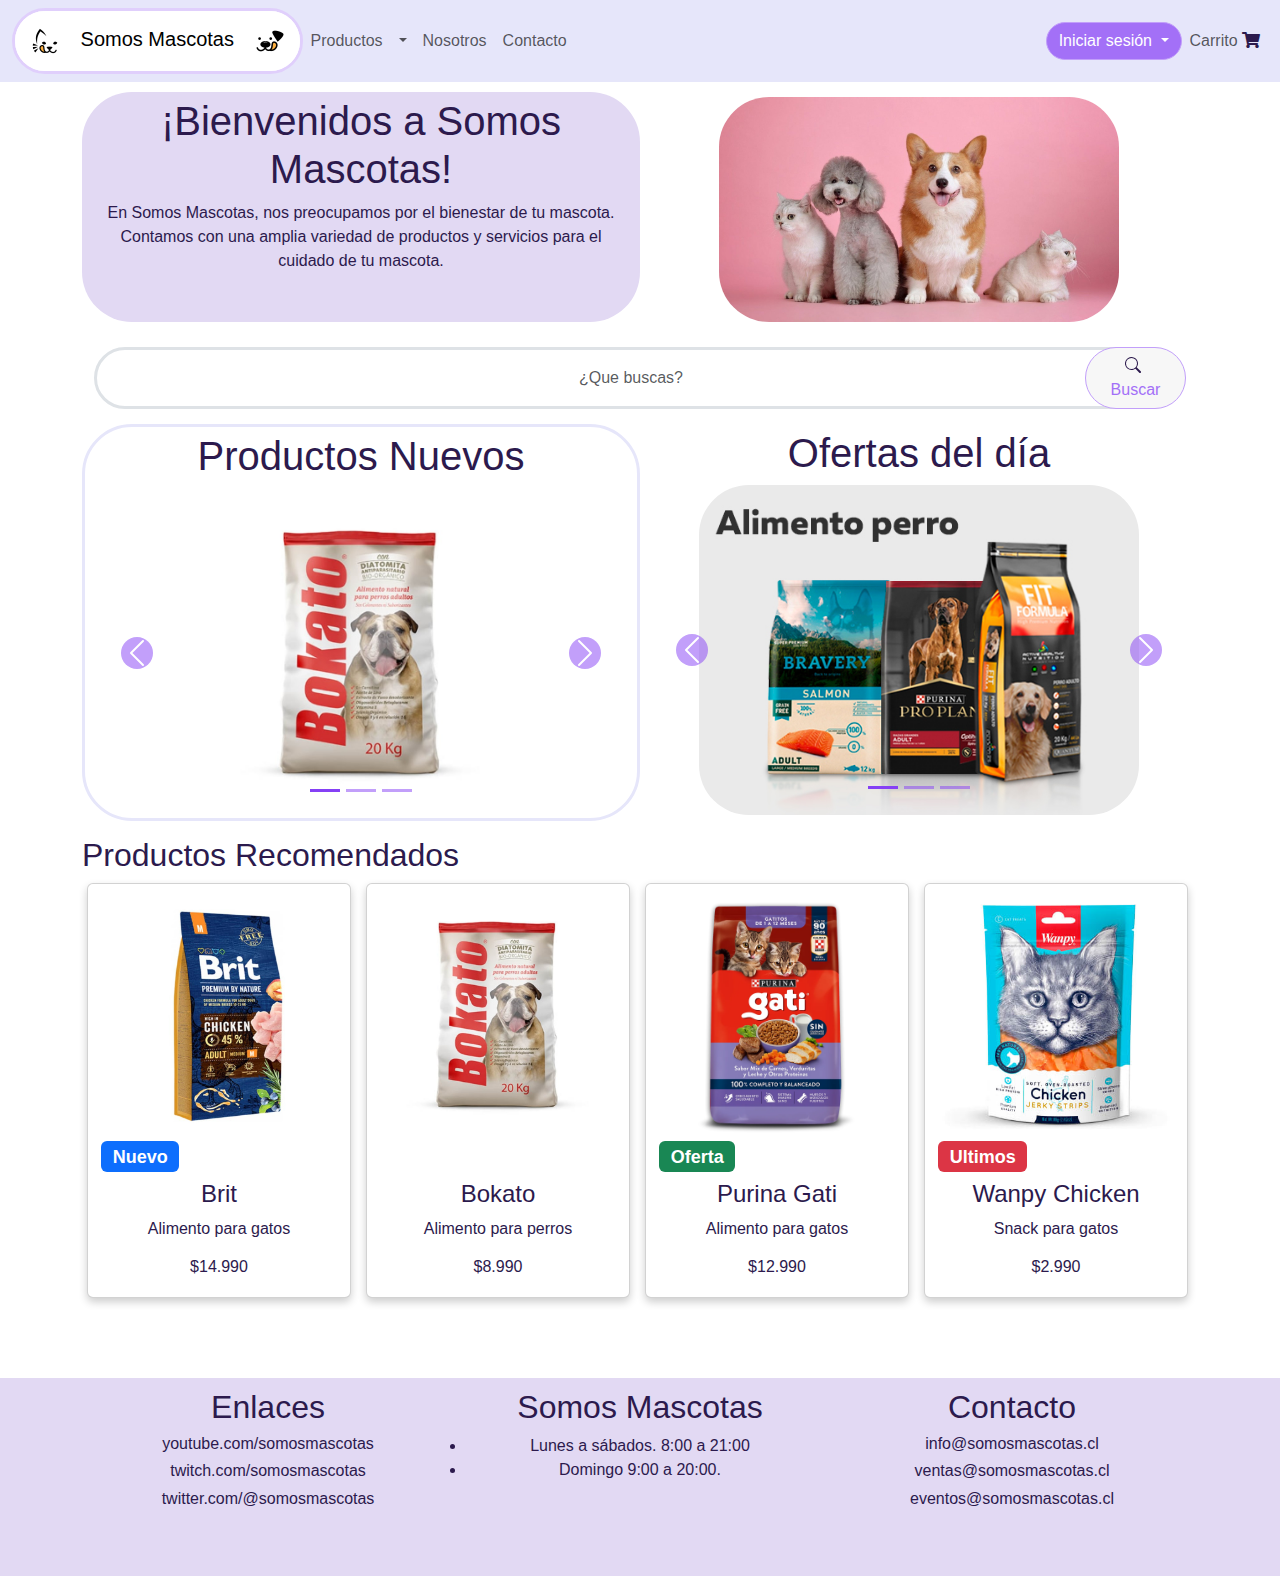
==== commit 9b0e722a: "se arregla el footer" ====
--- a/MiWeb/index.html
+++ b/MiWeb/index.html
@@ -199,22 +199,22 @@
                     <div class="carousel-item active">
                       <img  id="curvo" src="carousel/c2/home-promo-ofertas-superzoo-4 (3) (1).jpg" class="d-block" alt="...">
                       <div class="carousel-caption d-none d-md-block">
-                        <h5>First slide label</h5>
-                        <p>Some representative placeholder content for the first slide.</p>
+                        <h5></h5>
+                        <p></p>
                       </div>
                     </div>
                     <div class="carousel-item">
                       <img  id="curvo" src="carousel/c2/Purina-Gati-mix-de-carnes-verduritas-y-leche-chile.png.webp" class="d-block" alt="...">
                       <div class="carousel-caption d-none d-md-block">
-                        <h5>Second slide label</h5>
-                        <p>Some representative placeholder content for the second slide.</p>
+                        <h5></h5>
+                        <p></p>
                       </div>
                     </div>
                     <div class="carousel-item">
                       <img  id="curvo" src="carousel/c2/sp-feline-science-plan-adult-optimal-care-chicken-dry-productShot_zoom.avif" class="d-block" alt="...">
                       <div class="carousel-caption d-none d-md-block">
-                        <h5>Third slide label</h5>
-                        <p>Some representative placeholder content for the third slide.</p>
+                        <h5></h5>
+                        <p></p>
                       </div>
                     </div>
                   </div>
@@ -251,7 +251,7 @@
                       <img src="imagenes/comida-perro-brit.jpg" class="w-100" />
                       <div class="mask">
                         <div class="d-flex justify-content-start align-items-end w-100">
-                          <h5><span class="badge bg-primary ms-2">Nuevo</span></h5>
+                          <h4><span class="badge bg-primary ms-2">Nuevo</span></h4>
                         </div>
                       </div>
                       <div class="hover-overlay">
@@ -259,7 +259,7 @@
                       </div>
                     </div>
                   
-                  <h3>Brit</h3>
+                  <h4>Brit</h4>
                   <p>Alimento para gatos</p>
                   <h6 class="mb-3">$14.990</h6>
                 </a>
@@ -273,7 +273,7 @@
                       <img src="carousel/c1/002-min-1.jpg" class="w-100" />
                       <div class="mask">
                         <div class="d-flex justify-content-start align-items-end w-100">
-                          <h5><span class="badge ms-2">Oferta</span></h5>
+                          <h4><span class="badge ms-2">Oferta</span></h4>
                         </div>
                       </div>
                       <div class="hover-overlay">
@@ -281,7 +281,7 @@
                       </div>
                     </div>
                   
-                  <h3>Bokato</h3>
+                  <h4>Bokato</h4>
                   <p>Alimento para perros</p>
                   <h6 class="mb-3">$8.990</h6>
                 </a>
@@ -295,7 +295,7 @@
                       <img src="carousel/c2/Purina-Gati-mix-de-carnes-verduritas-y-leche-chile.png.webp" class="w-100" />
                       <div class="mask">
                         <div class="d-flex justify-content-start align-items-end w-100">
-                          <h5><span class="badge bg-success ms-2">Oferta</span></h5>
+                          <h4><span class="badge bg-success ms-2">Oferta</span></h4>
                         </div>
                       </div>
                       <div class="hover-overlay">
@@ -303,7 +303,7 @@
                       </div>
                     </div>
                   
-                  <h3>Purina Gati</h3>
+                  <h4>Purina Gati</h4>
                   <p>Alimento para gatos</p>
                   <h6 class="mb-3">$12.990</h6>
                 </a>
@@ -317,7 +317,7 @@
                       <img src="carousel/c2/M_wanpy-chicken-cat-petting7301.jpeg" class="w-100" />
                       <div class="mask">
                         <div class="d-flex justify-content-start align-items-end w-100">
-                          <h5><span class="badge bg-danger ms-2">Ultimos</span></h5>
+                          <h4><span class="badge bg-danger ms-2">Ultimos</span></h4>
                         </div>
                       </div>
                       <div class="hover-overlay">
@@ -325,7 +325,7 @@
                       </div>
                     </div>
                   
-                  <h3>Wanpy Chicken</h3>
+                  <h4>Wanpy Chicken</h4>
                   <p>Snack para gatos</p>
                   <h6 class="mb-3">$2.990</h6>
                   </a>
@@ -345,17 +345,26 @@
       <div class="container">
         <div class="row">
           <div class="col-md-4">
-            <h2>Somos Mascotas</h2>
+            <h2>Enlaces</h2>
+            <a href="#"><h6>youtube.com/somosmascotas</h6></a>
+            <a href="#"><h6>twitch.com/somosmascotas</h6></a>
+            <a href="#"><h6>twitter.com/@somosmascotas</h6></a>
+
           </div>
           <div class="col-md-4">
-            <h2>Enlaces</h2>
+            <h2>Somos Mascotas</h2>
+           <li> Lunes a sábados. 8:00 a 21:00</li>
+           <li>Domingo 9:00 a 20:00.</li>
             <ul>
               
             </ul>
           </div>
           <div class="col-md-4">
             <h2>Contacto</h2>
-            <p>Correo:</p>
+            <a href="#"><h6>info@somosmascotas.cl</h6></a>
+            <a href="#"><h6>ventas@somosmascotas.cl</h6></a>
+            <a href="#"><h6>eventos@somosmascotas.cl</h6></a>
+            
           </div>
         </div>
       </div>
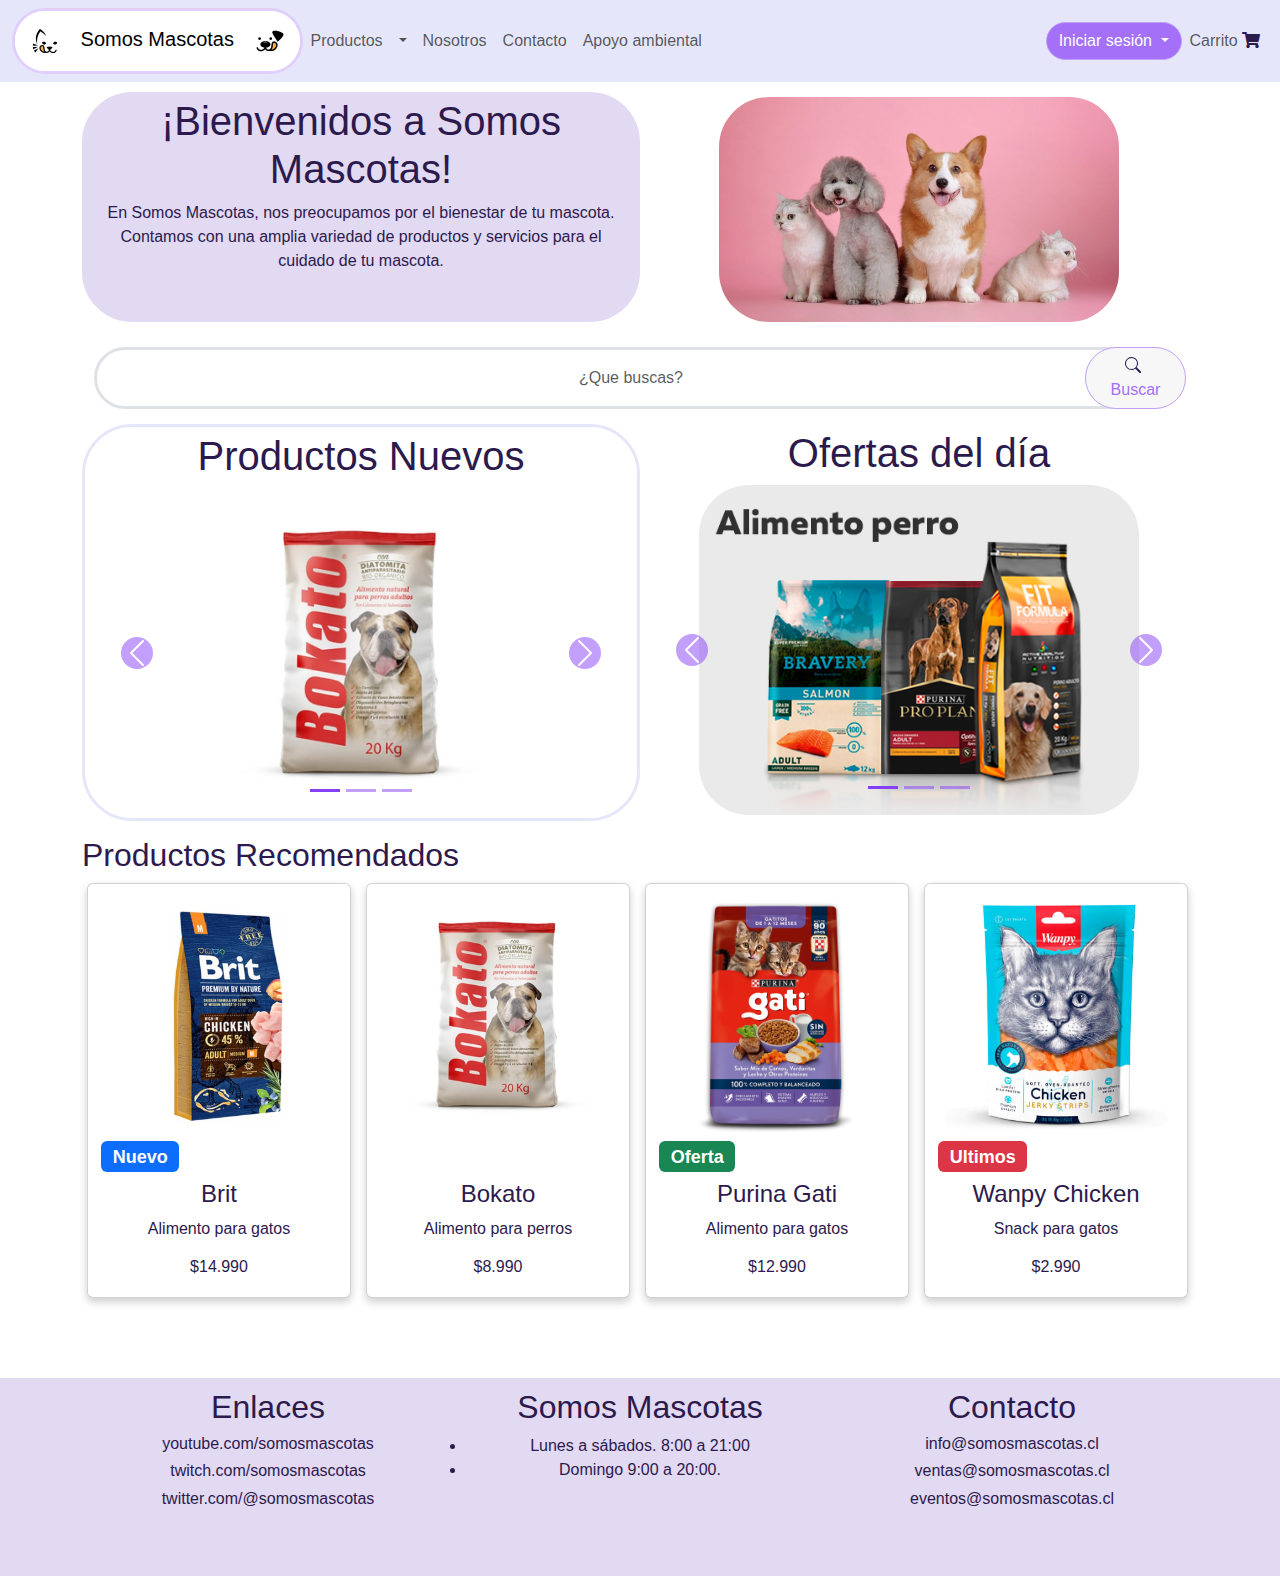
==== commit 45ddb528: "comit para ponerme al dia con los comits" ====
--- a/MiWeb/index.html
+++ b/MiWeb/index.html
@@ -7,6 +7,7 @@
     <link rel="stylesheet" href="style.css">
     <link href="https://cdn.jsdelivr.net/npm/bootstrap@5.3.3/dist/css/bootstrap.min.css" rel="stylesheet" integrity="sha384-QWTKZyjpPEjISv5WaRU9OFeRpok6YctnYmDr5pNlyT2bRjXh0JMhjY6hW+ALEwIH" crossorigin="anonymous">
     <link href="https://cdnjs.cloudflare.com/ajax/libs/font-awesome/5.15.4/css/all.min.css" rel="stylesheet">
+    <script src></script>
 
 </head>
 <body>
@@ -36,18 +37,18 @@
                       
                           <li class="nav-item">
                             <a class="nav-link" href="productos-categoria.html">Productos</a>
-                        </li>
+                          </li>
                         <!-- comienzo del button split -->
-                        <li class="nav-item dropdown">
-                          <a class="nav-link dropdown-toggle" href="#" role="button" data-bs-toggle="dropdown" aria-expanded="false"></a>
-                          <ul class="dropdown-menu ">
-                            <li><a class="dropdown-item" href="#">Alimento</a></li>
-                            <li><a class="dropdown-item" href="#">Medicina</a></li>
-                            <li><a class="dropdown-item" href="#">Juguetes</a></li>
-                            <li><hr class="dropdown-divider"></li>
-                            <li><a class="dropdown-item" href="#">Accesorios varios</a></li>
-                          </ul>
-                        </li>
+                          <li class="nav-item dropdown">
+                            <a class="nav-link dropdown-toggle" href="#" role="button" data-bs-toggle="dropdown" aria-expanded="false"></a>
+                            <ul class="dropdown-menu ">
+                              <li><a class="dropdown-item" href="#">Alimento</a></li>
+                              <li><a class="dropdown-item" href="#">Medicina</a></li>
+                              <li><a class="dropdown-item" href="#">Juguetes</a></li>
+                              <li><hr class="dropdown-divider"></li>
+                              <li><a class="dropdown-item" href="#">Accesorios varios</a></li>
+                            </ul>
+                          </li>
                       
                           <li class="nav-item">
                               <a class="nav-link" href="nosotros.html">Nosotros</a>
@@ -55,6 +56,10 @@
                           
                           <li class="nav-item">
                               <a class="nav-link" href="contacto.html">Contacto</a>
+                          </li>
+
+                          <li class="nav-item">
+                            <a class="nav-link" href="apoyoambiental.html">Apoyo ambiental</a>
                           </li>
 
                     </ul>
@@ -68,12 +73,12 @@
                         <div class="dropdown-menu dropdown-menu-sm-end">
                             <form class="px-4 py-3">
                                 <div class="mb-3">
-                                    <label for="exampleDropdownFormEmail1" class="form-label">Correo electrónico</label>
+                                    <label for="exampleDropdownFormEmail1" class="form-label" required>Correo electrónico</label>
                                     <input type="email" class="form-control" id="exampleDropdownFormEmail1" placeholder="correo@ejemplo.com">
                                 </div>
                                 <div class="mb-3">
-                                    <label for="exampleDropdownFormPassword1" class="form-label">Contraseña</label>
-                                    <input type="password" class="form-control" id="exampleDropdownFormPassword1" placeholder="Contraseña">
+                                    <label for="exampleDropdownFormPassword1" class="form-label" >Contraseña</label>
+                                    <input type="password" class="form-control" id="exampleDropdownFormPassword1" placeholder="Contraseña" required>
                                 </div>
                                 <div class="mb-3">
                                     <div class="form-check">
@@ -120,9 +125,9 @@
                 </div>  
             </div>
 
-            <!--fila dedicada a la barra de busqueda-->
+            <!--fila dedicada a la barra de busqueda---------------------->
             <div class="row">
-              <form class="d-flex" role="search">
+              <form class="d-flex" role="search" action="productos-categoria.html" method="get" >
                 <input class="form-control me-2" type="search" placeholder="¿Que buscas?" aria-label="Search" style="border-width: 3px; text-align: center;">
                 <button id="btn-claro" id="curvo" class="btn btn-primary" type="submit"> 
                   <!--icono de lupa-->
--- a/MiWeb/style.css
+++ b/MiWeb/style.css
@@ -33,6 +33,19 @@
     /**/
 }
 
+.list-unstyled a:hover{
+    color: #8540f5;
+    border-color: #432874;
+    background-color: #e2d9f3;
+}
+
+.mb-1 button:hover{
+    color: #8540f5;
+    border-color: #432874;
+    background-color: #e2d9f3;
+    border-radius: 50px;
+}
+
 div a {
     color: #2c1a4d;
     text-decoration: none;
@@ -272,6 +285,10 @@
 /*id para encurvar orillas*/
 #curvo{
     border-radius: 50px; /* Add this line to give round edges */ 
+}
+
+#curvo2{
+    border-radius: 25px; /* Add this line to give round edges */ 
 }
 /*------fin del style del buscador------*/
 
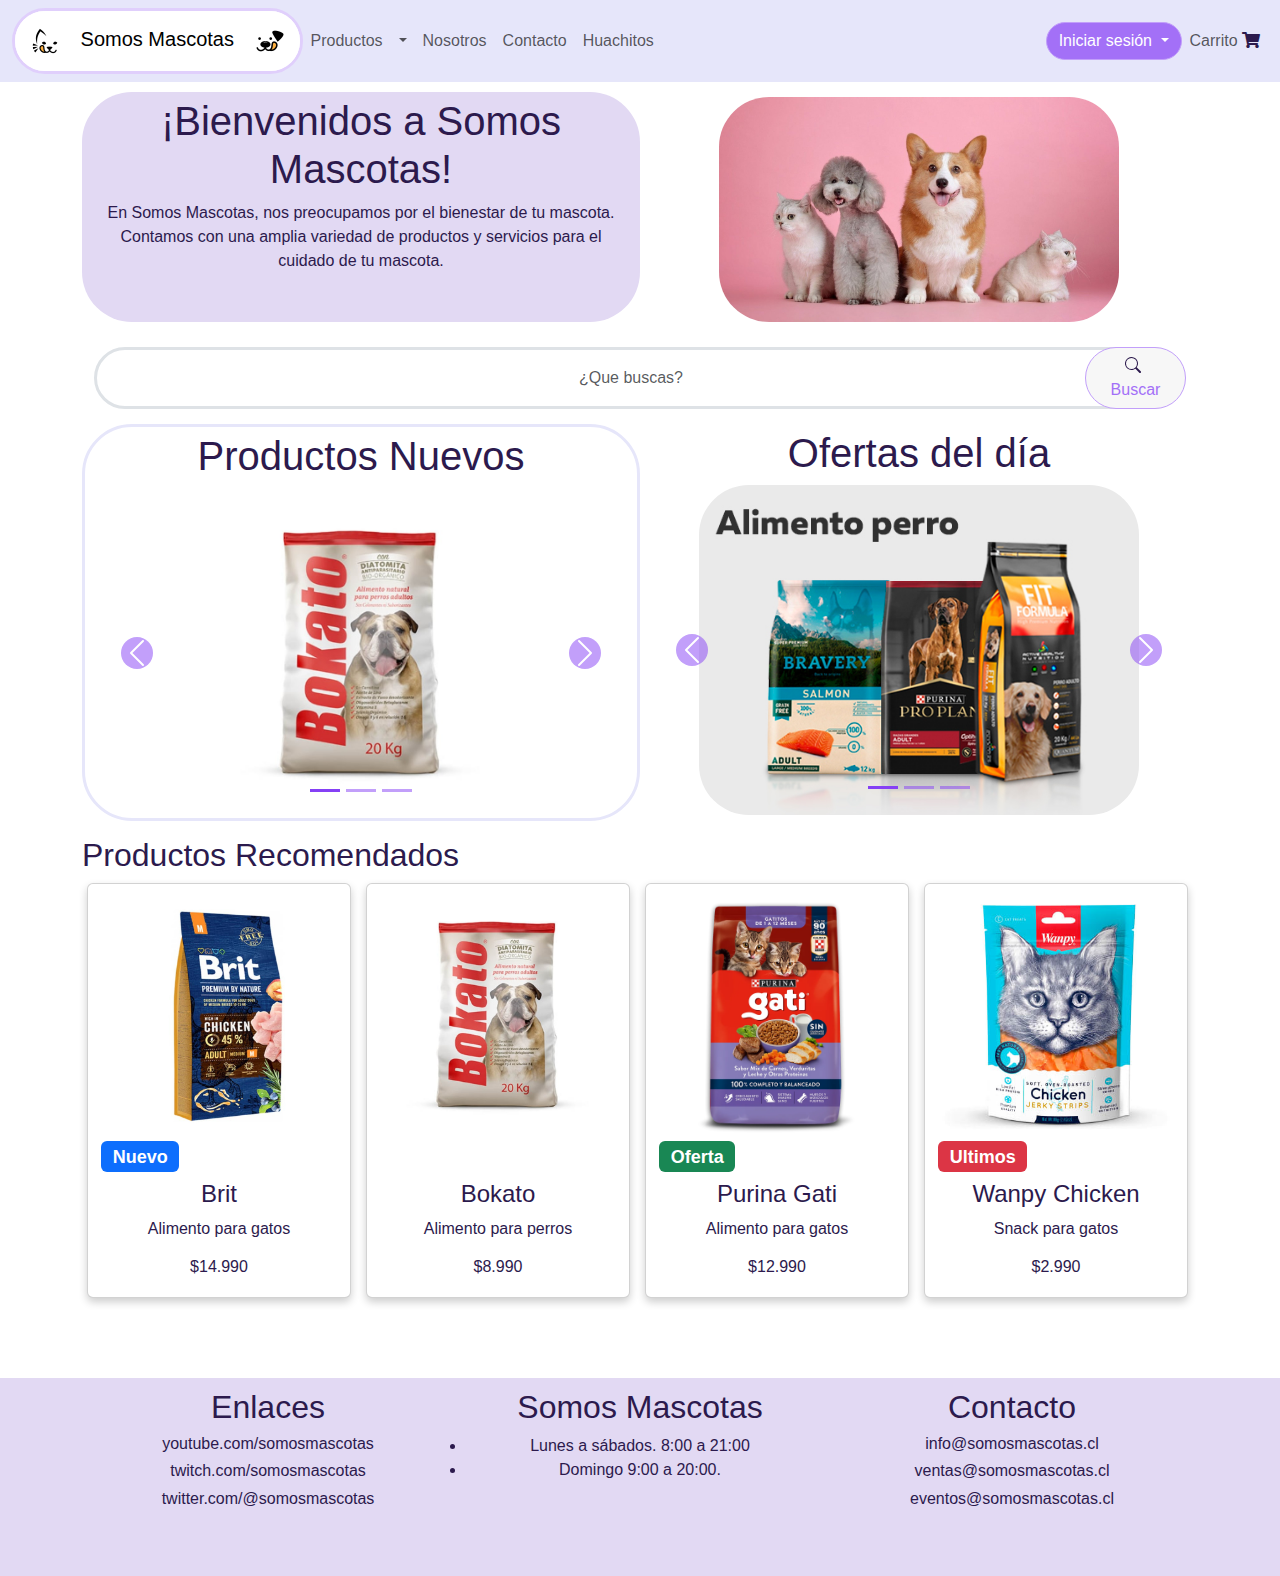
==== commit 0cb1cf11: "otro comit" ====
--- a/MiWeb/index.html
+++ b/MiWeb/index.html
@@ -7,7 +7,6 @@
     <link rel="stylesheet" href="style.css">
     <link href="https://cdn.jsdelivr.net/npm/bootstrap@5.3.3/dist/css/bootstrap.min.css" rel="stylesheet" integrity="sha384-QWTKZyjpPEjISv5WaRU9OFeRpok6YctnYmDr5pNlyT2bRjXh0JMhjY6hW+ALEwIH" crossorigin="anonymous">
     <link href="https://cdnjs.cloudflare.com/ajax/libs/font-awesome/5.15.4/css/all.min.css" rel="stylesheet">
-    <script src></script>
 
 </head>
 <body>
@@ -37,18 +36,18 @@
                       
                           <li class="nav-item">
                             <a class="nav-link" href="productos-categoria.html">Productos</a>
-                          </li>
+                        </li>
                         <!-- comienzo del button split -->
-                          <li class="nav-item dropdown">
-                            <a class="nav-link dropdown-toggle" href="#" role="button" data-bs-toggle="dropdown" aria-expanded="false"></a>
-                            <ul class="dropdown-menu ">
-                              <li><a class="dropdown-item" href="#">Alimento</a></li>
-                              <li><a class="dropdown-item" href="#">Medicina</a></li>
-                              <li><a class="dropdown-item" href="#">Juguetes</a></li>
-                              <li><hr class="dropdown-divider"></li>
-                              <li><a class="dropdown-item" href="#">Accesorios varios</a></li>
-                            </ul>
-                          </li>
+                        <li class="nav-item dropdown">
+                          <a class="nav-link dropdown-toggle" href="#" role="button" data-bs-toggle="dropdown" aria-expanded="false"></a>
+                          <ul class="dropdown-menu ">
+                            <li><a class="dropdown-item" href="#">Alimento</a></li>
+                            <li><a class="dropdown-item" href="#">Medicina</a></li>
+                            <li><a class="dropdown-item" href="#">Juguetes</a></li>
+                            <li><hr class="dropdown-divider"></li>
+                            <li><a class="dropdown-item" href="#">Accesorios varios</a></li>
+                          </ul>
+                        </li>
                       
                           <li class="nav-item">
                               <a class="nav-link" href="nosotros.html">Nosotros</a>
@@ -59,8 +58,8 @@
                           </li>
 
                           <li class="nav-item">
-                            <a class="nav-link" href="apoyoambiental.html">Apoyo ambiental</a>
-                          </li>
+                            <a class="nav-link" href="contacto.html">Huachitos</a>
+                        </li>
 
                     </ul>
                     
@@ -73,12 +72,12 @@
                         <div class="dropdown-menu dropdown-menu-sm-end">
                             <form class="px-4 py-3">
                                 <div class="mb-3">
-                                    <label for="exampleDropdownFormEmail1" class="form-label" required>Correo electrónico</label>
+                                    <label for="exampleDropdownFormEmail1" class="form-label">Correo electrónico</label>
                                     <input type="email" class="form-control" id="exampleDropdownFormEmail1" placeholder="correo@ejemplo.com">
                                 </div>
                                 <div class="mb-3">
-                                    <label for="exampleDropdownFormPassword1" class="form-label" >Contraseña</label>
-                                    <input type="password" class="form-control" id="exampleDropdownFormPassword1" placeholder="Contraseña" required>
+                                    <label for="exampleDropdownFormPassword1" class="form-label">Contraseña</label>
+                                    <input type="password" class="form-control" id="exampleDropdownFormPassword1" placeholder="Contraseña">
                                 </div>
                                 <div class="mb-3">
                                     <div class="form-check">
@@ -125,9 +124,9 @@
                 </div>  
             </div>
 
-            <!--fila dedicada a la barra de busqueda---------------------->
+            <!--fila dedicada a la barra de busqueda-->
             <div class="row">
-              <form class="d-flex" role="search" action="productos-categoria.html" method="get" >
+              <form class="d-flex" role="search">
                 <input class="form-control me-2" type="search" placeholder="¿Que buscas?" aria-label="Search" style="border-width: 3px; text-align: center;">
                 <button id="btn-claro" id="curvo" class="btn btn-primary" type="submit"> 
                   <!--icono de lupa-->
--- a/MiWeb/style.css
+++ b/MiWeb/style.css
@@ -70,6 +70,14 @@
 
 }
 
+.btn-oscuro{
+    background-color: #a370f7;
+    color: white;
+    border-color: #c29ffa;
+    border-radius: 50px;
+
+}
+
 #btn-oscuro:hover {
     background-color: #8540f5;
     color: white;
@@ -285,10 +293,6 @@
 /*id para encurvar orillas*/
 #curvo{
     border-radius: 50px; /* Add this line to give round edges */ 
-}
-
-#curvo2{
-    border-radius: 25px; /* Add this line to give round edges */ 
 }
 /*------fin del style del buscador------*/
 
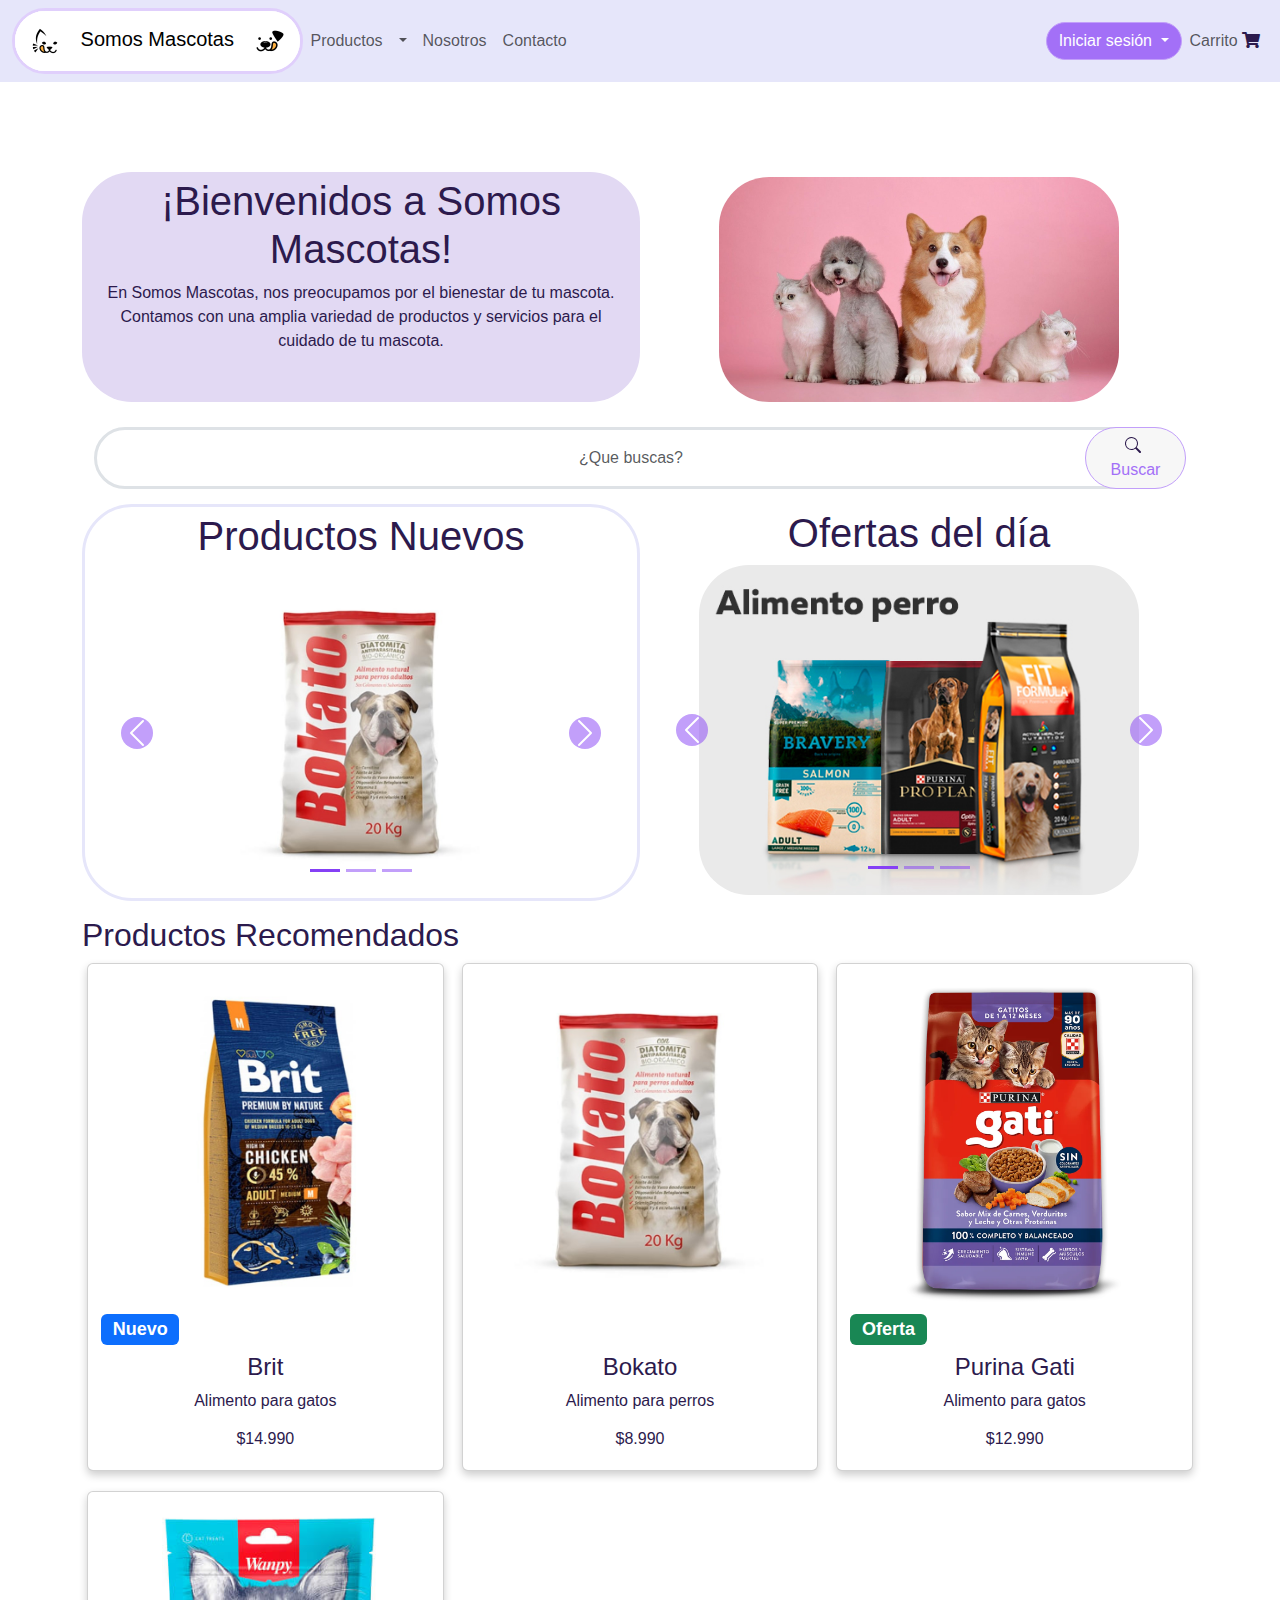
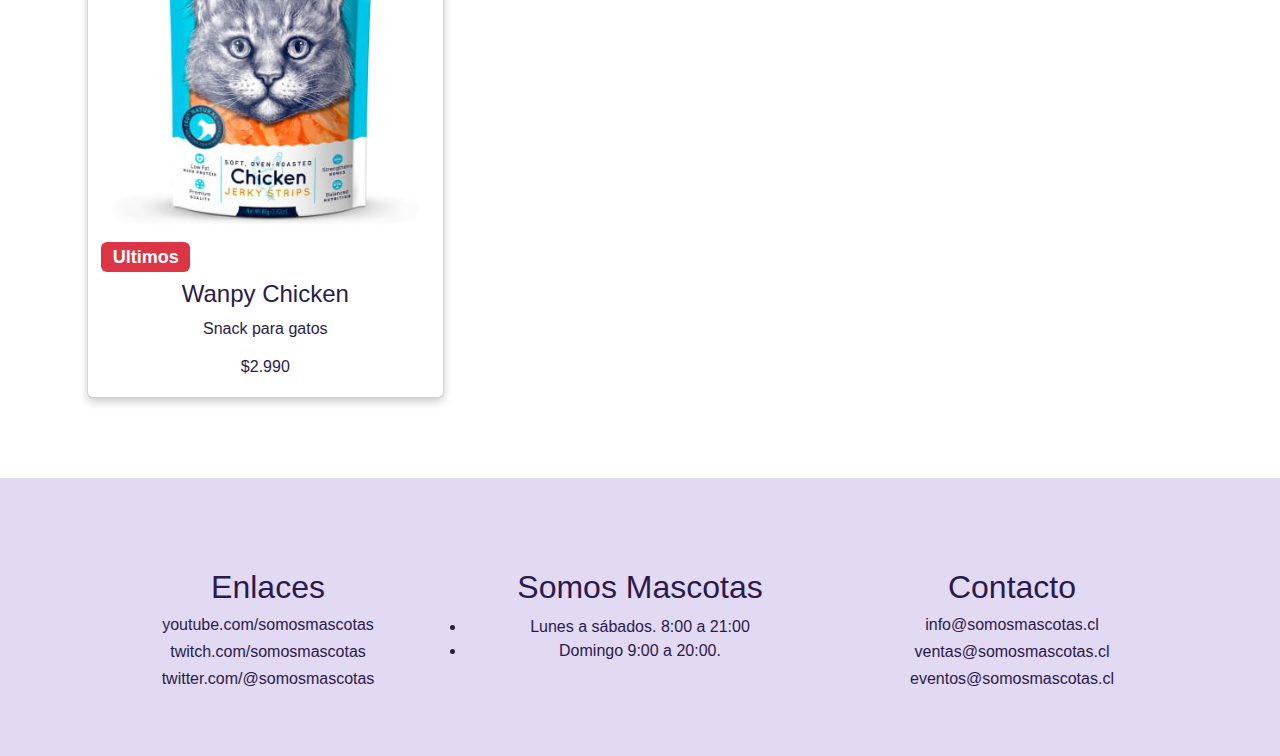
==== commit 8eb6e8d3: "Merge branch 'branch_dg2' into branch_jo_2" ====
--- a/MiWeb/index.html
+++ b/MiWeb/index.html
@@ -7,6 +7,7 @@
     <link rel="stylesheet" href="style.css">
     <link href="https://cdn.jsdelivr.net/npm/bootstrap@5.3.3/dist/css/bootstrap.min.css" rel="stylesheet" integrity="sha384-QWTKZyjpPEjISv5WaRU9OFeRpok6YctnYmDr5pNlyT2bRjXh0JMhjY6hW+ALEwIH" crossorigin="anonymous">
     <link href="https://cdnjs.cloudflare.com/ajax/libs/font-awesome/5.15.4/css/all.min.css" rel="stylesheet">
+    <script src></script>
 
 </head>
 <body>
@@ -36,18 +37,18 @@
                       
                           <li class="nav-item">
                             <a class="nav-link" href="productos-categoria.html">Productos</a>
-                        </li>
+                          </li>
                         <!-- comienzo del button split -->
-                        <li class="nav-item dropdown">
-                          <a class="nav-link dropdown-toggle" href="#" role="button" data-bs-toggle="dropdown" aria-expanded="false"></a>
-                          <ul class="dropdown-menu ">
-                            <li><a class="dropdown-item" href="#">Alimento</a></li>
-                            <li><a class="dropdown-item" href="#">Medicina</a></li>
-                            <li><a class="dropdown-item" href="#">Juguetes</a></li>
-                            <li><hr class="dropdown-divider"></li>
-                            <li><a class="dropdown-item" href="#">Accesorios varios</a></li>
-                          </ul>
-                        </li>
+                          <li class="nav-item dropdown">
+                            <a class="nav-link dropdown-toggle" href="#" role="button" data-bs-toggle="dropdown" aria-expanded="false"></a>
+                            <ul class="dropdown-menu ">
+                              <li><a class="dropdown-item" href="#">Alimento</a></li>
+                              <li><a class="dropdown-item" href="#">Medicina</a></li>
+                              <li><a class="dropdown-item" href="#">Juguetes</a></li>
+                              <li><hr class="dropdown-divider"></li>
+                              <li><a class="dropdown-item" href="#">Accesorios varios</a></li>
+                            </ul>
+                          </li>
                       
                           <li class="nav-item">
                               <a class="nav-link" href="nosotros.html">Nosotros</a>
@@ -58,8 +59,6 @@
                           </li>
 
                           <li class="nav-item">
-                            <a class="nav-link" href="contacto.html">Huachitos</a>
-                        </li>
 
                     </ul>
                     
@@ -72,12 +71,12 @@
                         <div class="dropdown-menu dropdown-menu-sm-end">
                             <form class="px-4 py-3">
                                 <div class="mb-3">
-                                    <label for="exampleDropdownFormEmail1" class="form-label">Correo electrónico</label>
+                                    <label for="exampleDropdownFormEmail1" class="form-label" required>Correo electrónico</label>
                                     <input type="email" class="form-control" id="exampleDropdownFormEmail1" placeholder="correo@ejemplo.com">
                                 </div>
                                 <div class="mb-3">
-                                    <label for="exampleDropdownFormPassword1" class="form-label">Contraseña</label>
-                                    <input type="password" class="form-control" id="exampleDropdownFormPassword1" placeholder="Contraseña">
+                                    <label for="exampleDropdownFormPassword1" class="form-label" >Contraseña</label>
+                                    <input type="password" class="form-control" id="exampleDropdownFormPassword1" placeholder="Contraseña" required>
                                 </div>
                                 <div class="mb-3">
                                     <div class="form-check">
@@ -124,9 +123,9 @@
                 </div>  
             </div>
 
-            <!--fila dedicada a la barra de busqueda-->
+            <!--fila dedicada a la barra de busqueda---------------------->
             <div class="row">
-              <form class="d-flex" role="search">
+              <form class="d-flex" role="search" action="productos-categoria.html" method="get" >
                 <input class="form-control me-2" type="search" placeholder="¿Que buscas?" aria-label="Search" style="border-width: 3px; text-align: center;">
                 <button id="btn-claro" id="curvo" class="btn btn-primary" type="submit"> 
                   <!--icono de lupa-->
--- a/MiWeb/style.css
+++ b/MiWeb/style.css
@@ -1,45 +1,47 @@
-*{
+* {
     font-family: 'Segoe UI', Tahoma, Geneva, Verdana, sans-serif;
     margin: 0;
     padding: 0;
     color: #2c1a4d;
 }
 
-/*este style es el tamaño del logo con las imagenes*/
 #sprite {
-    background: image('imagenes/vecteezy_cat-playing-tongue-illustration-of-cute-cat-playing-with_9551667-1.jpg') no-repeat;
-	width: 60px;
-	height: 60px;
-    border-radius: 50px;
-}
-
-/*se aplico el ID en el div del logo*/
+    background: url('imagenes/vecteezy_cat-playing-tongue-illustration-of-cute-cat-playing-with_9551667-1.jpg') no-repeat;
+    width: 60px;
+    height: 60px;
+    border-radius: 50px;
+}
+
 #container-logo {
     border: 3px solid #e0cffc;
     margin: auto;
-    border-radius: 50px; /* Add this line to give round edges */
+    border-radius: 50px;
     background-color: white;
-    font-size-adjust: 20px;
     font-size: 20px;
-    
-}
-
-.navbar a:hover{
+}
+
+.navbar {
+    position: fixed;
+    top: 0;
+    width: 100%;
+    z-index: 1000;
+}
+
+.navbar a:hover {
     color: #8540f5;
     text-decoration: none;
     background-color: #e2d9f3;
     border-radius: 50px;
     transition: 0.6s;
-    /**/
-}
-
-.list-unstyled a:hover{
+}
+
+.list-unstyled a:hover {
     color: #8540f5;
     border-color: #432874;
     background-color: #e2d9f3;
 }
 
-.mb-1 button:hover{
+.mb-1 button:hover {
     color: #8540f5;
     border-color: #432874;
     background-color: #e2d9f3;
@@ -57,17 +59,15 @@
     background-color: #e2d9f3;
 }
 
-.dropdown a:hover{
-    color: #8540f5;   
-}
-
-/* id de colores custom de botones*/
-#btn-oscuro{
+.dropdown a:hover {
+    color: #8540f5;
+}
+
+#btn-oscuro {
     background-color: #a370f7;
     color: white;
     border-color: #c29ffa;
     border-radius: 50px;
-
 }
 
 .btn-oscuro{
@@ -81,35 +81,32 @@
 #btn-oscuro:hover {
     background-color: #8540f5;
     color: white;
-    
-}
-
-#btn-claro{
+}
+
+#btn-claro {
     background-color: #f7f7f7;
     color: #a370f7;
     border-color: #c29ffa;
     border-radius: 50px;
 }
-#btn-claro:hover{
+
+#btn-claro:hover {
     background-color: #e2d9f3;
     color: #a370f7;
     border-color: #c29ffa;
     border-radius: 50px;
 }
 
-/*------------ Aqui empiezan los style que van debajo del header ------------*/
 .wrapper {
     width: 100%;
     margin: 0 auto;
     height: 100%;
-    
-
 }
 
 body {
     margin: 0;
     padding: 0;
-    min-height: 100vh; /* Ensure that the body fills the entire viewport height */
+    min-height: 100vh;
     display: flex;
     flex-direction: column;
 }
@@ -119,23 +116,20 @@
     background-color: #e2d9f3;
     color: #432874;
     text-align: center;
-    margin-top: auto; /* Push footer to the bottom, very important */
-    width: 100%;
-    
+    margin-top: auto;
+    width: 100%;
 }
 
 .container {
-    flex: 1; /* Grow and fill remaining space */
-    margin-bottom: 60px; 
-}
-
-/*alinea los elementos del las filas (rows)*/
-.container .row{
+    flex: 1;
+    margin-top: 80px; /* Ajusta esto según la altura de tu navbar */
+    margin-bottom: 60px;
+}
+
+.container .row {
     width: 100%;
     margin: 0 auto;
     margin-bottom: 5px;
-    
-    
 }
 
 .row {
@@ -143,15 +137,12 @@
     margin: 0 -5px;
     padding-top: 10px;
     margin-bottom: 10px;
-    
-}
-
-/*-comienzo fila de cards-*/
-.row-card{
+}
+
+.row-card {
     margin: 0 -5px;
     padding-top: 10px;
     margin-bottom: 10px;
-    
 }
 
 .row-cards:after {
@@ -159,8 +150,6 @@
     display: table;
     clear: both;
 }
-/*-fin fila de cards-*/
-
 
 .col-md-6 {
     margin: 0 auto;
@@ -169,28 +158,14 @@
 }
 
 .column-card {
-    float: left;
     width: 25%;
     height: 25%;
     padding: 0 5px;
     text-decoration: none;
     margin-bottom: 15px;
-    
-}
-
-.card{
-    height: 150px;
-}
-
-@media screen and (max-width: 600px) {
-    .column-card {
-      width: 100%;
-      display: block;
-      margin-bottom: 20px;
-    }
-  }
-
-  .card {
+}
+
+.card {
     box-shadow: 0 4px 8px 0 rgba(0, 0, 0, 0.2);
     padding: 5px;
     text-align: center;
@@ -198,76 +173,61 @@
     display: flex;
     flex-direction: column;
     text-decoration: none;
-  }
-
-  .card:hover {
+}
+
+.card:hover {
     box-shadow: 0 8px 16px 0 rgba(0, 0, 0, 0.2);
     border-color: #8540f5;
-  }
-
-  
-  .row-cards {
+}
+
+.row-cards {
     display: flex;
     flex-wrap: wrap;
     justify-content: space-between;
 }
 
-
 .column-card {
-    width: calc(25% - 5px); /* Adjust the width to fit 3 cards in a row */
+    width: calc(33.3% - 5px);
     margin-bottom: 20px;
 }
 
 @media (max-width: 992px) {
     .column-card {
-        width: calc(50% - 10px); /* Adjust the width to fit 2 cards in a row for smaller screens */
+        width: calc(50% - 10px);
     }
 }
 
 @media (max-width: 768px) {
     .column-card {
-        width: 100%; /* Full width for smaller screens */
+        width: 100%;
     }
 }
 
 #columncard {
-    float: left;
-     width: 25%;
+    width: 25%;
     padding: 0 10px;
 }
-/*-aqui van los style del carousel-*/
-/* Custom CSS for carousel indicators */
+
 .carousel-indicators button {
     background-color: #8540f5 !important;
-
-}
-
-/* Custom CSS for carousel control buttons not in use yet */
+}
+
 .carousel-control-prev,
 .carousel-control-next {
-    
-    
-}
-
-/* Custom CSS for carousel control icons */
+}
+
 .carousel-control-prev-icon,
 .carousel-control-next-icon {
     background-color: #8540f5 !important;
     border-color: black !important;
 }
-/*--------------------------------*/
-
 
 .d-block {
     display: block;
     margin-left: auto;
     margin-right: auto;
     height: 30rcap;
-
-}
-
-
-/*fin del style carousel*/
+}
 
 .thumbnail-container {
     display: block;
@@ -276,29 +236,22 @@
     height: 300px;
 }
 
-
-
-/*------comienzo del style del buscador------*/
-/*bordes redondos del input*/
-.d-flex input{
-    border-radius: 50px; /* Add this line to give round edges */
-    
-}
-/*bordes redondos del boton y fijacion sobre el input*/
-.d-flex .btn{
+.d-flex input {
+    border-radius: 50px;
+}
+
+.d-flex .btn {
     right: 0;
-    
     margin-left: -106px;
 }
-/*id para encurvar orillas*/
-#curvo{
-    border-radius: 50px; /* Add this line to give round edges */ 
-}
-/*------fin del style del buscador------*/
-
-
-/*------Style para producto---------*/
-
+
+#curvo {
+    border-radius: 50px;
+}
+
+#curvo2 {
+    border-radius: 25px;
+}
 
 #body-producto {
     font-family: Arial, sans-serif;
@@ -306,8 +259,6 @@
     padding: 0;
 }
 
-
-/* Estilos del contenido */
 .contenido {
     display: flex;
     flex-wrap: wrap;
@@ -315,7 +266,6 @@
     padding: 20px;
 }
 
-/* Estilos de la columna de la imagen */
 .imagen {
     flex: 1;
     max-width: 60%;
@@ -327,56 +277,53 @@
     height: auto;
 }
 
-/* Estilos de la columna de detalles del producto */
 .detalles {
     flex: 1;
     max-width: 60%;
 }
 
-
-/*styles para sidebar*/
 .bd-placeholder-img {
     font-size: 1.125rem;
     text-anchor: middle;
     -webkit-user-select: none;
     -moz-user-select: none;
     user-select: none;
-  }
-
-  @media (min-width: 768px) {
+}
+
+@media (min-width: 768px) {
     .bd-placeholder-img-lg {
-      font-size: 3.5rem;
+        font-size: 3.5rem;
     }
-  }
-
-  .b-example-divider {
+}
+
+.b-example-divider {
     width: 100%;
     height: 3rem;
     background-color: rgba(0, 0, 0, .1);
     border: solid rgba(0, 0, 0, .15);
     border-width: 1px 0;
     box-shadow: inset 0 .5em 1.5em rgba(0, 0, 0, .1), inset 0 .125em .5em rgba(0, 0, 0, .15);
-  }
-
-  .b-example-vr {
+}
+
+.b-example-vr {
     flex-shrink: 0;
     width: 1.5rem;
     height: 100vh;
-  }
-
-  .bi {
+}
+
+.bi {
     vertical-align: -.125em;
     fill: currentColor;
-  }
-
-  .nav-scroller {
+}
+
+.nav-scroller {
     position: relative;
     z-index: 2;
     height: 2.75rem;
     overflow-y: hidden;
-  }
-
-  .nav-scroller .nav {
+}
+
+.nav-scroller .nav {
     display: flex;
     flex-wrap: nowrap;
     padding-bottom: 1rem;
@@ -385,12 +332,11 @@
     text-align: center;
     white-space: nowrap;
     -webkit-overflow-scrolling: touch;
-  }
-
-  .btn-bd-primary {
+}
+
+.btn-bd-primary {
     --bd-violet-bg: #712cf9;
     --bd-violet-rgb: 112.520718, 44.062154, 249.437846;
-
     --bs-btn-font-weight: 600;
     --bs-btn-color: var(--bs-white);
     --bs-btn-bg: var(--bd-violet-bg);
@@ -402,13 +348,26 @@
     --bs-btn-active-color: var(--bs-btn-hover-color);
     --bs-btn-active-bg: #5a23c8;
     --bs-btn-active-border-color: #5a23c8;
-  }
-
-  .bd-mode-toggle {
+}
+
+.bd-mode-toggle {
     z-index: 1500;
-  }
-
-  .bd-mode-toggle .dropdown-menu .active .bi {
+}
+
+.bd-mode-toggle .dropdown-menu .active .bi {
     display: block !important;
-  }
-/*fin styles sidebar*/+}
+
+/* Estilos del carrito */
+#cart {
+    position: fixed;
+    top: 80px; /* Ajusta esto según la altura de tu navbar */
+    right: 20px;
+    width: 300px; /* Ajusta según tus necesidades */
+    background-color: white;
+    border: 1px solid #ccc;
+    padding: 20px;
+    box-shadow: 0 4px 8px rgba(0, 0, 0, 0.2);
+    z-index: 1000; /* Asegura que el carrito esté por encima de otros elementos */
+    display: none; /* Inicialmente oculto */
+}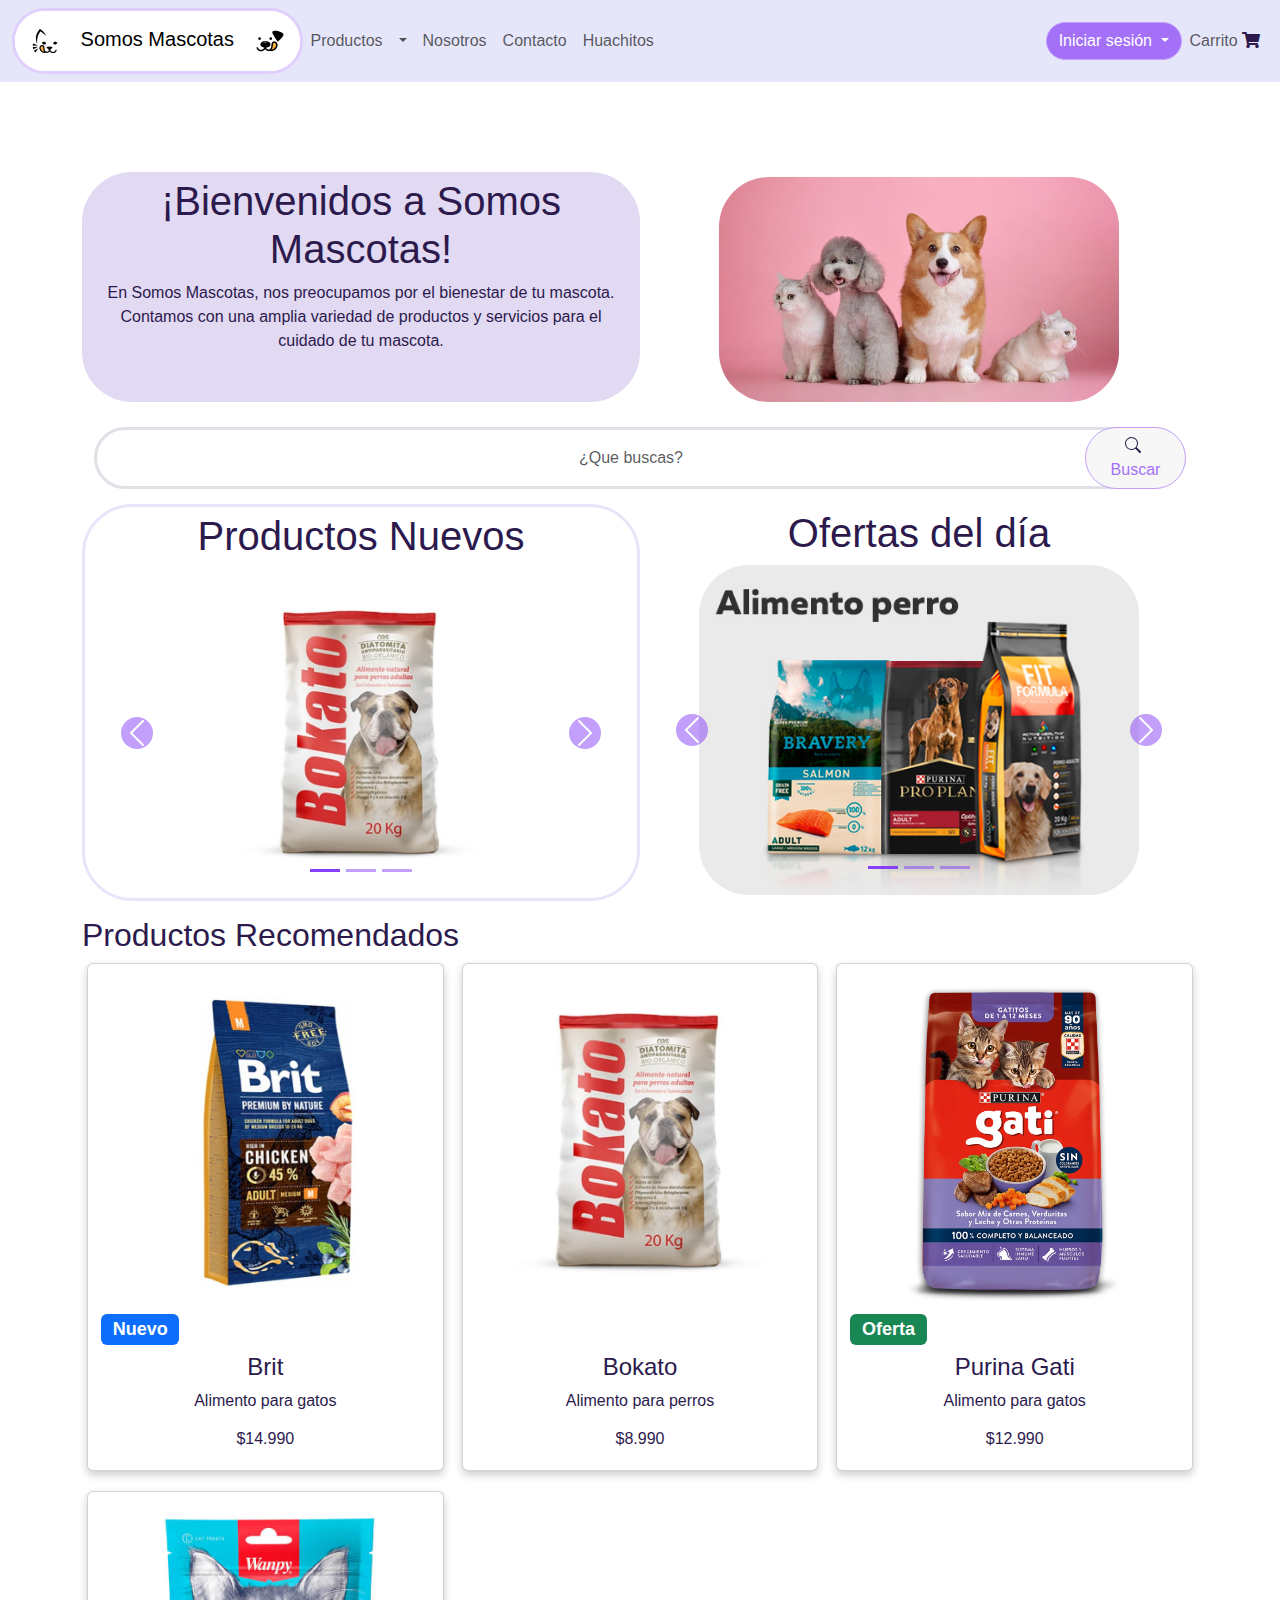
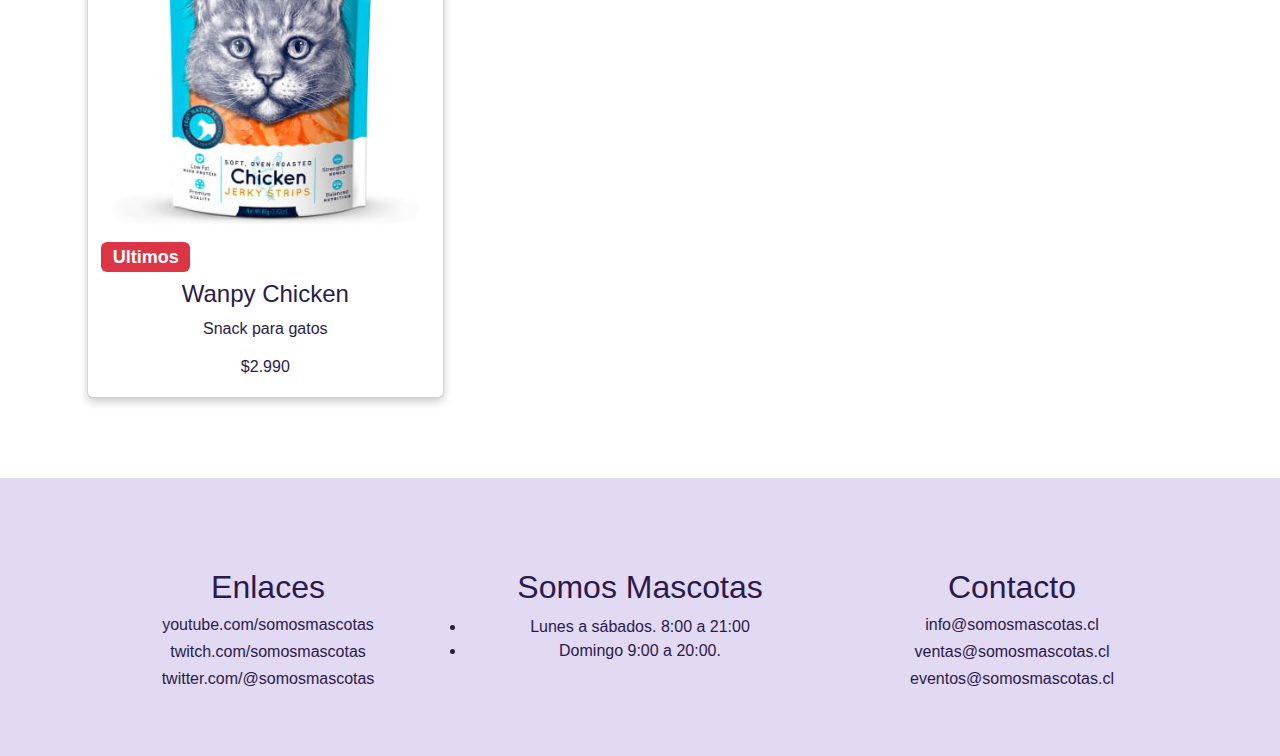
==== commit 9cb59501: "ultimo comit" ====
--- a/MiWeb/index.html
+++ b/MiWeb/index.html
@@ -59,6 +59,8 @@
                           </li>
 
                           <li class="nav-item">
+                            <a class="nav-link" href="huachitos.html">Huachitos</a>
+                        </li>
 
                     </ul>
                     
